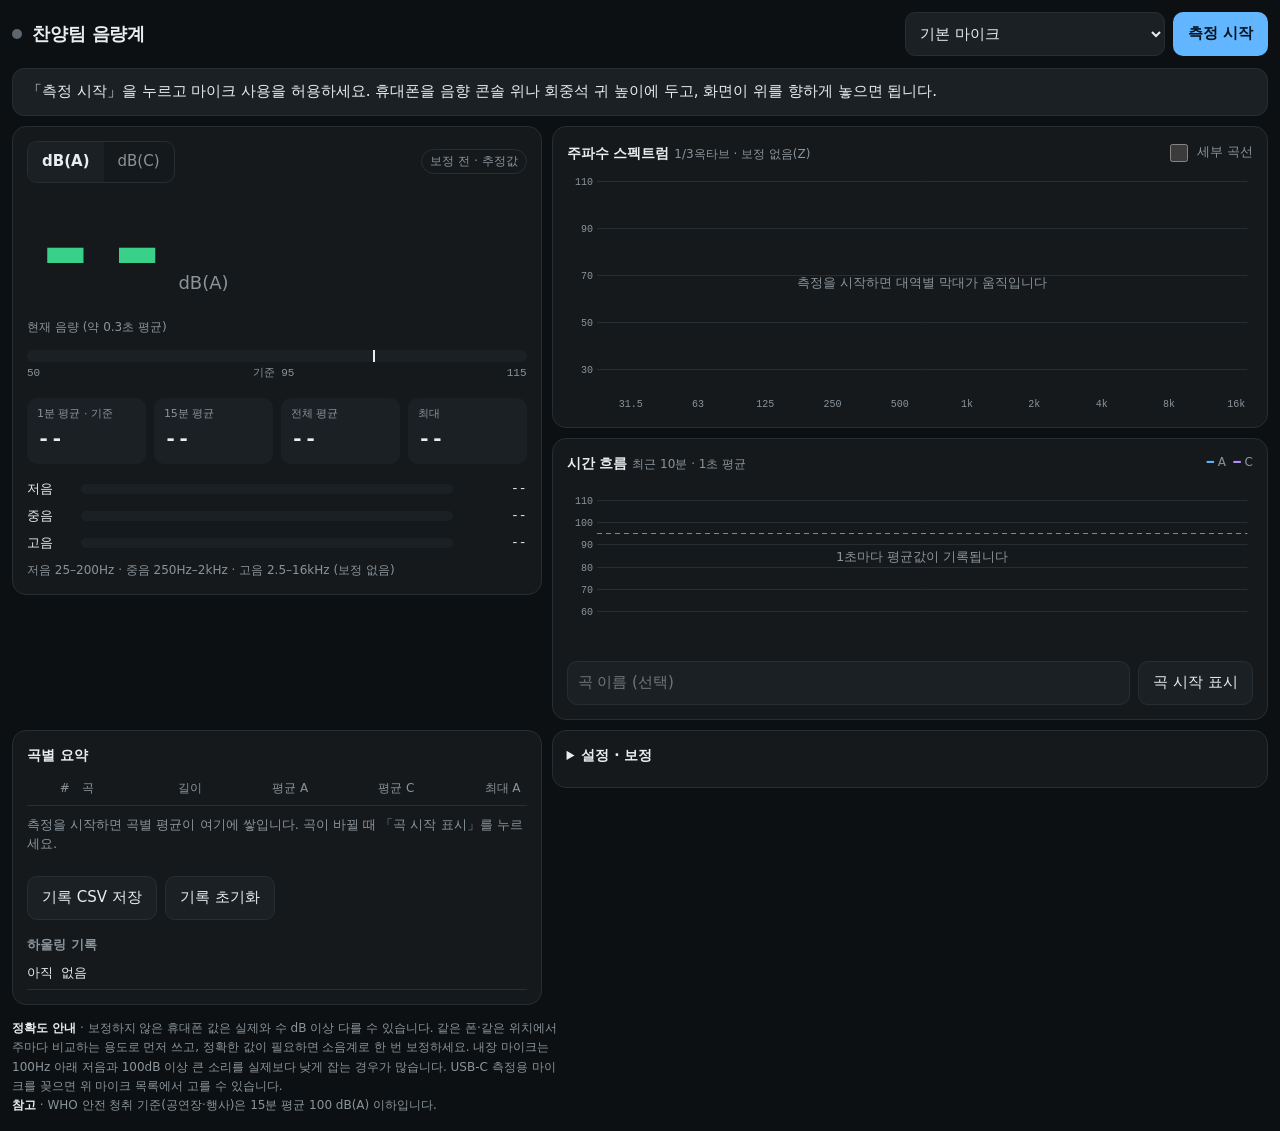
==== worship-meter/index.html @ fa8bfff3 "찬양팀 음량계 웹앱 추가 (worship-meter) 음량(dB A/C), 1분·15분 평균, 1/3옥타브 스펙트럼, 하울링 감지, 곡별 기록과 CSV 저장.  Co-Authore" ====
<!doctype html>
<html lang="ko">
<head>
<meta charset="utf-8">
<meta name="viewport" content="width=device-width,initial-scale=1,viewport-fit=cover">
<meta name="theme-color" content="#0e1113">
<title>찬양팀 음량계</title>
<style>
/* 무대 뒤 콘솔 옆에서 보는 화면: 어두운 단일 테마, 큰 숫자 우선, 세로는 1열 · 가로/태블릿은 2열 */
:root{
  --bg:#0d1012; --panel:#15191c; --panel2:#1b2024; --line:#272e33;
  --fg:#e9edf0; --muted:#8a949b; --dim:#5d666d;
  --ok:#39d08a; --warn:#ffb43d; --bad:#ff4f5f; --accent:#62b5ff; --c:#b991ff;
  --mono:ui-monospace,"SF Mono","Roboto Mono",Menlo,Consolas,monospace;
  --sans:system-ui,-apple-system,"Noto Sans KR","Apple SD Gothic Neo","Malgun Gothic",sans-serif;
  color-scheme:dark;
}
*{box-sizing:border-box}
html,body{margin:0;background:var(--bg);color:var(--fg);font-family:var(--sans);font-size:15px;line-height:1.45}
body{padding-top:env(safe-area-inset-top,0px);padding-bottom:max(16px,env(safe-area-inset-bottom,0px));
  padding-left:max(12px,env(safe-area-inset-left,0px));padding-right:max(12px,env(safe-area-inset-right,0px))}
[hidden]{display:none!important}
button,select,input{font:inherit;color:inherit}
button{background:var(--panel2);border:1px solid var(--line);border-radius:10px;padding:10px 14px;cursor:pointer;min-height:44px}
button:focus-visible,select:focus-visible,input:focus-visible{outline:2px solid var(--accent);outline-offset:2px}
button.primary{background:var(--accent);color:#06121e;border-color:transparent;font-weight:700}
button.primary.stop{background:var(--bad);color:#fff}
select,input[type=number],input[type=text]{background:var(--panel2);border:1px solid var(--line);border-radius:10px;padding:9px 10px;min-height:44px;min-width:0}
.top{display:flex;flex-wrap:wrap;gap:10px;align-items:center;justify-content:space-between;padding-block:12px}
.brand{display:flex;align-items:center;gap:10px}
.brand h1{font-size:18px;margin:0;letter-spacing:-.01em}
.dot{width:10px;height:10px;border-radius:50%;background:var(--dim)}
.dot.live{background:var(--bad);box-shadow:0 0 0 4px rgba(255,79,95,.2);animation:pulse 1.4s infinite}
@keyframes pulse{50%{box-shadow:0 0 0 7px rgba(255,79,95,0)}}
@media (prefers-reduced-motion:reduce){.dot.live{animation:none}}
.ctrl{display:flex;gap:8px;flex:1 1 280px;justify-content:flex-end}
.ctrl select{flex:1 1 auto;max-width:260px}
.notice{background:var(--panel2);border:1px solid var(--line);border-radius:12px;padding:12px 14px;margin-bottom:10px;color:var(--fg)}
.notice.err{border-color:var(--bad)}
.banner{border-radius:12px;padding:12px 14px;margin-bottom:10px;font-size:17px;font-weight:600;display:flex;flex-wrap:wrap;gap:6px 14px;align-items:baseline}
.banner.bad{background:rgba(255,79,95,.16);border:1px solid var(--bad);color:#ffd4d8}
.banner.warn{background:rgba(255,180,61,.14);border:1px solid var(--warn);color:#ffe6bf}
.banner b{font-family:var(--mono);font-size:20px}
.grid{display:grid;gap:10px;grid-template-columns:1fr;align-items:start}
@media (min-width:860px){.grid{grid-template-columns:minmax(320px,0.85fr) 1.15fr}.meter{grid-row:span 2}}
.card{background:var(--panel);border:1px solid var(--line);border-radius:14px;padding:14px;min-width:0}
.card h2{font-size:14px;margin:0;font-weight:700}
.card h2 small,.sub{color:var(--muted);font-weight:400;font-size:12px}
.card-head{display:flex;justify-content:space-between;align-items:center;gap:8px;margin-bottom:8px;flex-wrap:wrap}
.seg{display:inline-flex;border:1px solid var(--line);border-radius:10px;overflow:hidden}
.seg button{border:0;border-radius:0;background:transparent;padding:8px 14px;min-height:40px;color:var(--muted)}
.seg button[aria-pressed=true]{background:var(--panel2);color:var(--fg);font-weight:700}
.tag{font-size:12px;padding:3px 8px;border-radius:999px;border:1px solid var(--line);color:var(--muted)}
.tag.ok{color:var(--ok);border-color:rgba(57,208,138,.4)}
.big{display:flex;align-items:baseline;gap:8px;margin-top:6px}
#bigVal{font-family:var(--mono);font-size:clamp(72px,22vw,128px);font-weight:700;line-height:1;letter-spacing:-.04em;font-variant-numeric:tabular-nums;color:var(--ok);transition:color .3s}
.big .unit{font-size:18px;color:var(--muted)}
.lvl-warn{color:var(--warn)!important}.lvl-bad{color:var(--bad)!important}.lvl-ok{color:var(--ok)!important}
.tbar{position:relative;height:12px;background:var(--panel2);border-radius:6px;margin-top:14px;overflow:hidden}
#tfill{position:absolute;left:0;top:0;bottom:0;width:0;background:var(--ok);border-radius:6px;transition:width .12s linear,background .3s}
#tmark{position:absolute;top:-2px;bottom:-2px;width:2px;background:var(--fg)}
.tlabels{display:flex;justify-content:space-between;font-size:11px;color:var(--muted);font-family:var(--mono);margin-top:4px}
.stats{display:grid;grid-template-columns:repeat(4,1fr);gap:8px;margin:16px 0 0}
.stats div{background:var(--panel2);border-radius:10px;padding:8px 10px;min-width:0}
.stats dt{font-size:11px;color:var(--muted)}
.stats dd{margin:2px 0 0;font-family:var(--mono);font-size:22px;font-weight:700;font-variant-numeric:tabular-nums}
.stats dd.main{color:var(--fg)}
@media (max-width:420px){.stats{grid-template-columns:repeat(2,1fr)}}
.balance{margin-top:16px;display:grid;gap:8px}
.brow{display:grid;grid-template-columns:44px 1fr 64px;align-items:center;gap:10px;font-size:13px}
.brow .bt{height:10px;background:var(--panel2);border-radius:5px;overflow:hidden}
.brow .bf{height:100%;width:0;background:var(--accent);border-radius:5px;transition:width .15s linear}
.brow .bv{font-family:var(--mono);text-align:right;font-variant-numeric:tabular-nums}
.bal-note{font-size:12px;color:var(--muted);margin-top:2px}
canvas{display:block;width:100%}
#specCv{height:240px}
#histCv{height:170px}
.chk{display:flex;align-items:center;gap:6px;font-size:13px;color:var(--muted)}
.chk input{width:18px;height:18px}
.song{display:flex;gap:8px;margin-top:10px}
.song input{flex:1 1 auto}
.song button{white-space:nowrap}
.tbl{overflow-x:auto;margin-top:8px}
table{width:100%;border-collapse:collapse;font-size:13px;font-variant-numeric:tabular-nums}
th,td{padding:7px 6px;text-align:right;border-bottom:1px solid var(--line);white-space:nowrap}
th{color:var(--muted);font-weight:500;font-size:12px}
th:nth-child(2),td:nth-child(2){text-align:left;white-space:normal}
td.hi{color:var(--bad);font-weight:700}
.empty{color:var(--muted);font-size:13px;padding:10px 0}
.actions{display:flex;gap:8px;flex-wrap:wrap;margin-top:12px}
.howl-list{list-style:none;margin:6px 0 0;padding:0;font-size:13px;font-family:var(--mono)}
.howl-list li{padding:5px 0;border-bottom:1px solid var(--line);display:flex;justify-content:space-between;gap:8px}
h3{font-size:13px;margin:16px 0 0;color:var(--muted);font-weight:600}
details.settings summary{cursor:pointer;font-weight:700;font-size:14px;min-height:28px}
.form{display:grid;grid-template-columns:repeat(auto-fit,minmax(220px,1fr));gap:12px;margin-top:12px}
.field{display:grid;gap:4px;font-size:13px}
.field .help{font-size:12px;color:var(--muted)}
.inline{display:flex;gap:6px}
.inline input{flex:1 1 auto;width:100%}
footer{color:var(--muted);font-size:12px;margin-top:14px;line-height:1.6;max-width:72ch}
footer b{color:var(--fg);font-weight:600}
</style>
</head>
<body>
<header class="top">
  <div class="brand"><span class="dot" id="liveDot"></span><h1>찬양팀 음량계</h1></div>
  <div class="ctrl">
    <select id="device" aria-label="마이크 선택"><option value="">기본 마이크</option></select>
    <button id="startBtn" class="primary">측정 시작</button>
  </div>
</header>

<div id="notice" class="notice">「측정 시작」을 누르고 마이크 사용을 허용하세요. 휴대폰을 음향 콘솔 위나 회중석 귀 높이에 두고, 화면이 위를 향하게 놓으면 됩니다.</div>
<div id="howlBanner" class="banner bad" hidden>하울링 의심 <b id="howlHz">-</b> <span>EQ 대역 <b id="howlBand">-</b></span></div>
<div id="overBanner" class="banner warn" hidden>기준 초과 <b id="overSec">0</b>초 · 지금 <b id="overVal">-</b></div>

<main class="grid">
  <section class="card meter">
    <div class="card-head">
      <div class="seg" role="group" aria-label="가중치">
        <button data-w="A" aria-pressed="true">dB(A)</button>
        <button data-w="C" aria-pressed="false">dB(C)</button>
      </div>
      <span class="tag" id="calTag">보정 전 · 추정값</span>
    </div>
    <div class="big"><span id="bigVal">--</span><span class="unit" id="bigUnit">dB(A)</span></div>
    <div class="sub" id="bigSub">현재 음량 (약 0.3초 평균)</div>
    <div class="tbar"><div id="tfill"></div><div id="tmark"></div></div>
    <div class="tlabels"><span>50</span><span id="tUpperLabel">기준 95</span><span>115</span></div>
    <dl class="stats">
      <div><dt id="leq1Label">1분 평균</dt><dd id="leq1">--</dd></div>
      <div><dt>15분 평균</dt><dd id="leq15">--</dd></div>
      <div><dt>전체 평균</dt><dd id="leqAll">--</dd></div>
      <div><dt>최대</dt><dd id="lmax">--</dd></div>
    </dl>
    <div class="balance" aria-label="대역 균형">
      <div class="brow"><span>저음</span><div class="bt"><div class="bf" id="bLow"></div></div><span class="bv" id="vLow">--</span></div>
      <div class="brow"><span>중음</span><div class="bt"><div class="bf" id="bMid"></div></div><span class="bv" id="vMid">--</span></div>
      <div class="brow"><span>고음</span><div class="bt"><div class="bf" id="bHigh"></div></div><span class="bv" id="vHigh">--</span></div>
      <div class="bal-note" id="balNote">저음 25–200Hz · 중음 250Hz–2kHz · 고음 2.5–16kHz (보정 없음)</div>
    </div>
  </section>

  <section class="card">
    <div class="card-head">
      <h2>주파수 스펙트럼 <small>1/3옥타브 · 보정 없음(Z)</small></h2>
      <label class="chk"><input type="checkbox" id="curveChk"> 세부 곡선</label>
    </div>
    <canvas id="specCv" aria-label="1/3옥타브 스펙트럼"></canvas>
  </section>

  <section class="card">
    <div class="card-head"><h2>시간 흐름 <small>최근 10분 · 1초 평균</small></h2><span class="sub"><span style="color:var(--accent)">━</span> A &nbsp;<span style="color:var(--c)">━</span> C</span></div>
    <canvas id="histCv" aria-label="음량 기록 그래프"></canvas>
    <div class="song">
      <input type="text" id="songName" placeholder="곡 이름 (선택)" aria-label="곡 이름">
      <button id="songBtn">곡 시작 표시</button>
    </div>
  </section>

  <section class="card">
    <h2>곡별 요약</h2>
    <div class="tbl"><table>
      <thead><tr><th>#</th><th>곡</th><th>길이</th><th>평균 A</th><th>평균 C</th><th>최대 A</th></tr></thead>
      <tbody id="songBody"></tbody>
    </table></div>
    <div class="empty" id="songEmpty">측정을 시작하면 곡별 평균이 여기에 쌓입니다. 곡이 바뀔 때 「곡 시작 표시」를 누르세요.</div>
    <div class="actions">
      <button id="csvBtn">기록 CSV 저장</button>
      <button id="resetBtn">기록 초기화</button>
    </div>
    <h3>하울링 기록</h3>
    <ul class="howl-list" id="howlLog"><li><span>아직 없음</span></li></ul>
  </section>

  <details class="card settings" id="settingsBox">
    <summary>설정 · 보정</summary>
    <div class="form">
      <label class="field">기준 상한 (dB)
        <input type="number" id="setUpper" step="1" min="60" max="120">
        <span class="help">이 값을 넘으면 빨간색, 3dB 아래부터 노란색</span>
      </label>
      <label class="field">기준 판단 값
        <select id="setMetric"><option value="1m">1분 평균 (권장)</option><option value="now">현재 음량</option></select>
      </label>
      <label class="field">경고까지 지속 시간 (초)
        <input type="number" id="setAlertSec" step="1" min="1" max="120">
      </label>
      <label class="field">하울링 감도
        <select id="setHowl"><option value="low">낮음 (오탐 적음)</option><option value="mid">보통</option><option value="high">높음 (빨리 잡음)</option></select>
      </label>
      <label class="chk"><input type="checkbox" id="setVibrate"> 기준 초과·하울링 때 진동</label>
      <label class="field">보정값 (dB)
        <input type="number" id="setOffset" step="0.5">
        <span class="help">마이크 입력(dBFS)에 더하는 값. 기종마다 다릅니다.</span>
      </label>
      <div class="field">기준 소음계로 맞추기
        <div class="inline"><input type="number" id="refVal" step="0.1" placeholder="소음계 값 예: 85.0"><button id="calBtn">맞추기</button></div>
        <span class="help">소음계와 나란히 두고 일정한 소리(핑크노이즈 등)를 낸 상태에서, 같은 가중치(A/C) 값을 입력하세요.</span>
      </div>
      <div class="field">보정 초기화
        <button id="calReset">기본값(110)으로</button>
      </div>
    </div>
    <p class="sub" id="trackInfo" style="margin-top:12px"></p>
  </details>
</main>

<footer>
  <b>정확도 안내</b> · 보정하지 않은 휴대폰 값은 실제와 수 dB 이상 다를 수 있습니다. 같은 폰·같은 위치에서 주마다 비교하는 용도로 먼저 쓰고, 정확한 값이 필요하면 소음계로 한 번 보정하세요. 내장 마이크는 100Hz 아래 저음과 100dB 이상 큰 소리를 실제보다 낮게 잡는 경우가 많습니다. USB-C 측정용 마이크를 꽂으면 위 마이크 목록에서 고를 수 있습니다.<br>
  <b>참고</b> · WHO 안전 청취 기준(공연장·행사)은 15분 평균 100 dB(A) 이하입니다.
</footer>

<script>
(() => {
'use strict';
const $ = s => document.querySelector(s);
const N = 16384;               // FFT 크기 (48kHz에서 약 0.34초, 2.9Hz 간격)
const TICK_MS = 80;
const HIST_VIEW = 600;         // 그래프에 보이는 초
const NOMINAL = ['25','31.5','40','50','63','80','100','125','160','200','250','315','400','500','630','800','1k','1.25k','1.6k','2k','2.5k','3.15k','4k','5k','6.3k','8k','10k','12.5k','16k'];

// ---------- 설정 ----------
const DEF = {offset:110, calibrated:false, upper:95, metric:'1m', alertSec:10, vibrate:true, weight:'A', howlSens:'mid', curve:false, deviceId:''};
let S = {...DEF};
try { Object.assign(S, JSON.parse(localStorage.getItem('wvm.settings') || '{}')); } catch(e) {}
const save = () => { try { localStorage.setItem('wvm.settings', JSON.stringify(S)); } catch(e) {} };

// ---------- FFT ----------
let re, im, win, winS = 0, rev, cosT, sinT;
function initFFT(n){
  re = new Float64Array(n); im = new Float64Array(n); win = new Float64Array(n); winS = 0;
  for (let i=0;i<n;i++){ win[i] = 0.5 - 0.5*Math.cos(2*Math.PI*i/(n-1)); winS += win[i]*win[i]; }
  rev = new Uint32Array(n); const bits = Math.log2(n);
  for (let i=0;i<n;i++){ let r=0,x=i; for(let b=0;b<bits;b++){ r=(r<<1)|(x&1); x>>=1; } rev[i]=r; }
  cosT = new Float64Array(n/2); sinT = new Float64Array(n/2);
  for (let i=0;i<n/2;i++){ cosT[i]=Math.cos(2*Math.PI*i/n); sinT[i]=-Math.sin(2*Math.PI*i/n); }
}
function fft(n){
  for (let i=0;i<n;i++){ const j=rev[i]; if (j>i){ let t=re[i]; re[i]=re[j]; re[j]=t; t=im[i]; im[i]=im[j]; im[j]=t; } }
  for (let size=2; size<=n; size<<=1){
    const half=size>>1, step=n/size;
    for (let i=0;i<n;i+=size){
      for (let j=0,k=0;j<half;j++,k+=step){
        const a=i+j, b=a+half;
        const tr=re[b]*cosT[k]-im[b]*sinT[k], ti=re[b]*sinT[k]+im[b]*cosT[k];
        re[b]=re[a]-tr; im[b]=im[a]-ti; re[a]+=tr; im[a]+=ti;
      }
    }
  }
}
initFFT(N);

// ---------- 가중치 (IEC 61672) ----------
function aW(f){ const f2=f*f; const r=(12194**2*f2*f2)/((f2+20.6**2)*Math.sqrt((f2+107.7**2)*(f2+737.9**2))*(f2+12194**2)); return 20*Math.log10(r)+2.0; }
function cW(f){ const f2=f*f; const r=(12194**2*f2)/((f2+20.6**2)*(f2+12194**2)); return 20*Math.log10(r)+0.06; }

let fs=48000, binHz, P, gA, gC, bands=[];
function setupAnalysis(sr){
  fs = sr; binHz = fs/N;
  P = new Float64Array(N/2); gA = new Float64Array(N/2); gC = new Float64Array(N/2);
  for (let k=1;k<N/2;k++){ const f=k*binHz; gA[k]=10**(aW(f)/10); gC[k]=10**(cW(f)/10); }
  bands = [];
  for (let n=-16;n<=12;n++){
    const fc=1000*10**(n/10), lo=fc*10**(-1/20), hi=fc*10**(1/20);
    if (hi > fs/2) break;
    let k0=Math.max(1,Math.ceil(lo/binHz)), k1=Math.min(N/2-1,Math.floor(hi/binHz));
    if (k1<k0){ k0=k1=Math.round(fc/binHz); }
    bands.push({fc, label:NOMINAL[n+16], k0, k1, ms:0, peak:-Infinity, peakT:0});
  }
}
setupAnalysis(fs);
const toDb = ms => 10*Math.log10(ms + 1e-20) + S.offset;
const fmt = v => (isFinite(v) && v > -50) ? v.toFixed(1) : '--';

// ---------- 상태 ----------
let ctx=null, stream=null, analyser=null, timeBuf=null, running=false, raf=0, wakeLock=null;
let lastT=0, cur={A:-Infinity,C:-Infinity,Z:-Infinity};
let sec={a:0,c:0,t:0,max:-Infinity}, secStart=0, t0=0;
let hist=[];            // {t: epoch ms, el: 경과초, msA, msC, la, lc, maxA, song, howl}
let songs=[];           // {no, name, startEl}
let tot={a:0,c:0,t:0}, maxA=-Infinity, maxC=-Infinity;
let howl={cand:0,dur:0,lastSeen:0,active:false,freq:0}, howlLog=[];
let overT=0, lastVib=0;

// ---------- 오디오 ----------
async function start(){
  if (!window.isSecureContext || !navigator.mediaDevices?.getUserMedia){
    showNotice('이 주소에서는 브라우저가 마이크를 막습니다. https:// 주소로 올린 페이지에서 열어 주세요. (안내문의 「설치 방법」 참고)', true);
    return;
  }
  try {
    const audio = {echoCancellation:false, noiseSuppression:false, autoGainControl:false, channelCount:1};
    if (S.deviceId) audio.deviceId = {exact:S.deviceId};
    try { stream = await navigator.mediaDevices.getUserMedia({audio}); }
    catch(e){ if (S.deviceId && (e.name==='OverconstrainedError'||e.name==='NotFoundError')){ S.deviceId=''; save(); delete audio.deviceId; stream = await navigator.mediaDevices.getUserMedia({audio}); } else throw e; }
    ctx = new (window.AudioContext||window.webkitAudioContext)();
    if (ctx.state==='suspended') await ctx.resume();
    setupAnalysis(ctx.sampleRate);
    const src = ctx.createMediaStreamSource(stream);
    analyser = ctx.createAnalyser(); analyser.fftSize = N; analyser.smoothingTimeConstant = 0;
    src.connect(analyser);
    timeBuf = new Float32Array(N);
    running = true; lastT = 0;
    const now = Date.now();
    if (!t0){ t0 = now; songs.push({no:1, name:$('#songName').value.trim(), startEl:0}); $('#songName').value=''; }
    secStart = performance.now(); sec={a:0,c:0,t:0,max:-Infinity};
    $('#startBtn').textContent='측정 정지'; $('#startBtn').classList.add('stop');
    $('#liveDot').classList.add('live');
    hideNotice();
    reqWake();
    await listDevices();
    showTrackInfo();
    raf = requestAnimationFrame(loop);
  } catch(e){
    console.error(e);
    const msg = e.name==='NotAllowedError' ? '마이크 권한이 거부되었습니다. 주소창 왼쪽 자물쇠 → 권한에서 마이크를 허용한 뒤 다시 시도하세요.'
      : e.name==='NotFoundError' ? '사용할 수 있는 마이크를 찾지 못했습니다.' : '마이크를 열지 못했습니다: '+e.message;
    showNotice(msg, true); stop();
  }
}
function stop(){
  running=false; cancelAnimationFrame(raf);
  if (stream) stream.getTracks().forEach(t=>t.stop()); stream=null;
  if (ctx) ctx.close().catch(()=>{}); ctx=null;
  if (wakeLock){ wakeLock.release().catch(()=>{}); wakeLock=null; }
  $('#startBtn').textContent= t0 ? '측정 계속' : '측정 시작'; $('#startBtn').classList.remove('stop');
  $('#liveDot').classList.remove('live');
  $('#howlBanner').hidden = true; $('#overBanner').hidden = true;
}
async function reqWake(){ try { if ('wakeLock' in navigator) wakeLock = await navigator.wakeLock.request('screen'); } catch(e){} }
document.addEventListener('visibilitychange', ()=>{ if (document.visibilityState==='visible' && running) reqWake(); });

async function listDevices(){
  try {
    const devs = (await navigator.mediaDevices.enumerateDevices()).filter(d=>d.kind==='audioinput');
    const sel = $('#device'); const curId = stream?.getAudioTracks()[0]?.getSettings().deviceId || S.deviceId;
    sel.innerHTML = '';
    const o0 = document.createElement('option'); o0.value=''; o0.textContent='기본 마이크'; sel.appendChild(o0);
    devs.forEach((d,i)=>{ if (d.deviceId==='default'||d.deviceId==='') return; const o=document.createElement('option'); o.value=d.deviceId; o.textContent=d.label||('마이크 '+(i+1)); sel.appendChild(o); });
    sel.value = S.deviceId && [...sel.options].some(o=>o.value===S.deviceId) ? S.deviceId : '';
  } catch(e){}
}
navigator.mediaDevices?.addEventListener?.('devicechange', listDevices);

function showTrackInfo(){
  const tr = stream?.getAudioTracks()[0]; if (!tr) return;
  const s = tr.getSettings ? tr.getSettings() : {};
  const onoff = v => v===undefined ? '알 수 없음' : (v ? '켜짐 ⚠' : '꺼짐');
  $('#trackInfo').textContent = `입력: ${tr.label||'마이크'} · ${Math.round(fs)}Hz · 자동 음량 조절 ${onoff(s.autoGainControl)} · 잡음 제거 ${onoff(s.noiseSuppression)} · 에코 제거 ${onoff(s.echoCancellation)}`;
}

// ---------- 분석 루프 ----------
function loop(now){
  if (!running) return;
  raf = requestAnimationFrame(loop);
  if (lastT && now-lastT < TICK_MS) return;
  const dt = lastT ? Math.min((now-lastT)/1000, 0.5) : TICK_MS/1000;
  lastT = now;
  analyser.getFloatTimeDomainData(timeBuf);
  for (let i=0;i<N;i++){ re[i]=timeBuf[i]*win[i]; im[i]=0; }
  fft(N);
  const norm = 2/(N*winS);
  let z=0,a=0,c=0;
  for (let k=1;k<N/2;k++){ const p=(re[k]*re[k]+im[k]*im[k])*norm; P[k]=p; z+=p; a+=p*gA[k]; c+=p*gC[k]; }
  for (const b of bands){ let s=0; for (let k=b.k0;k<=b.k1;k++) s+=P[k]; b.ms=s; }
  cur = {A:toDb(a), C:toDb(c), Z:toDb(z)};
  if (cur.A>maxA) maxA=cur.A; if (cur.C>maxC) maxC=cur.C;
  sec.a += a*dt; sec.c += c*dt; sec.t += dt; if (cur.A>sec.max) sec.max=cur.A;
  tot.a += a*dt; tot.c += c*dt; tot.t += dt;
  detectHowl(dt, now);
  if (now - secStart >= 1000){ pushSecond(); secStart = now; }
  checkOver(dt, now);
  render(now, dt);
}

function pushSecond(){
  if (sec.t<=0) return;
  const msA=sec.a/sec.t, msC=sec.c/sec.t;
  const t=Date.now();
  hist.push({t, el:Math.round((t-t0)/1000), msA, msC, la:toDb(msA), lc:toDb(msC), maxA:sec.max, song:songs.length, howl: howl.active ? Math.round(howl.freq) : ''});
  sec={a:0,c:0,t:0,max:-Infinity};
  updateRolling(); renderSongs(); drawHist();
}
let roll={A1:NaN,C1:NaN,A15:NaN,C15:NaN};
function leqOf(arr,key){ if(!arr.length) return NaN; let s=0; for(const h of arr) s+=h[key]; return toDb(s/arr.length); }
function updateRolling(){
  const a1=hist.slice(-60), a15=hist.slice(-900);
  roll = {A1:leqOf(a1,'msA'), C1:leqOf(a1,'msC'), A15:leqOf(a15,'msA'), C15:leqOf(a15,'msC')};
}

// ---------- 하울링 감지 ----------
function detectHowl(dt, now){
  const kMin=Math.ceil(80/binHz), kMax=Math.min(N/2-2, Math.floor(12000/binHz));
  let pk=kMin, pv=0;
  for (let k=kMin;k<=kMax;k++) if (P[k]>pv){ pv=P[k]; pk=k; }
  const f=pk*binHz;
  const lo=Math.max(1, Math.min(Math.floor(f/2**(1/6)/binHz), pk-40)), hi=Math.min(N/2-1, Math.max(Math.ceil(f*2**(1/6)/binHz), pk+40));
  const arr=[]; for (let k=lo;k<=hi;k++) if (Math.abs(k-pk)>4) arr.push(P[k]);
  arr.sort((x,y)=>x-y);
  const med = arr[arr.length>>1] || 1e-20;
  const prom = 10*Math.log10(pv/med);
  const lvl = toDb(pv);
  // 포물선 보간으로 정확한 주파수
  const y0=10*Math.log10(P[pk-1]+1e-20), y1=10*Math.log10(pv+1e-20), y2=10*Math.log10(P[pk+1]+1e-20);
  const d = (y0-2*y1+y2)!==0 ? 0.5*(y0-y2)/(y0-2*y1+y2) : 0;
  const fi = (pk+Math.max(-0.5,Math.min(0.5,d)))*binHz;
  const thr = {low:30, mid:24, high:18}[S.howlSens] || 24;
  if (prom>=thr && lvl>50){
    if (howl.cand && Math.abs(fi-howl.cand)/howl.cand < 0.03) howl.dur += dt; else { howl.cand=fi; howl.dur=dt; }
    howl.lastSeen = now;
    if (howl.dur>=0.6){
      if (!howl.active){
        howl.active=true; howl.freq=fi;
        howlLog.unshift({t:new Date(), f:fi, band:nearestBand(fi)}); howlLog=howlLog.slice(0,20); renderHowlLog();
        vib([120,60,120,60,120]);
      }
      howl.freq = fi;
    }
  } else if (now-howl.lastSeen > 300){ howl.cand=0; howl.dur=0; }
  if (howl.active && now-howl.lastSeen > 2000) howl.active=false;
}
function nearestBand(f){ let best=bands[0], bd=Infinity; for (const b of bands){ const d=Math.abs(Math.log(f/b.fc)); if (d<bd){bd=d;best=b;} } return best?.label||'-'; }
const fmtHz = f => f>=1000 ? (f/1000).toFixed(f>=10000?1:2)+'kHz' : Math.round(f)+'Hz';

// ---------- 기준 초과 ----------
function metricVal(){ const w=S.weight; return S.metric==='now' ? cur[w] : (w==='A'?roll.A1:roll.C1); }
function checkOver(dt, now){
  const v=metricVal();
  if (isFinite(v) && v > S.upper){ overT += dt; } else overT = 0;
  const show = overT >= S.alertSec;
  $('#overBanner').hidden = !show;
  if (show){
    $('#overSec').textContent = Math.floor(overT);
    $('#overVal').textContent = fmt(v)+' dB('+S.weight+')';
    if (now-lastVib > 15000){ vib([300,150,300]); lastVib = now; }
  }
}
function vib(p){ if (S.vibrate && navigator.vibrate) try{ navigator.vibrate(p); }catch(e){} }

// ---------- 그리기 ----------
const lvClass = v => !isFinite(v) ? 'lvl-ok' : v > S.upper ? 'lvl-bad' : v > S.upper-3 ? 'lvl-warn' : 'lvl-ok';
const colorOf = v => getComputedStyle(document.documentElement).getPropertyValue(v > S.upper ? '--bad' : v > S.upper-3 ? '--warn' : '--ok');
let lastText=0;
function render(now, dt){
  const w=S.weight, v=cur[w];
  if (now-lastText > 150){
    lastText=now;
    const big=$('#bigVal'); big.textContent=fmt(v);
    const mv = metricVal();
    big.className = lvClass(v);
    $('#leq1').textContent = fmt(w==='A'?roll.A1:roll.C1);
    $('#leq1').className = 'main '+lvClass(w==='A'?roll.A1:roll.C1);
    $('#leq15').textContent = fmt(w==='A'?roll.A15:roll.C15);
    $('#leqAll').textContent = fmt(tot.t? toDb((w==='A'?tot.a:tot.c)/tot.t) : NaN);
    $('#lmax').textContent = fmt(w==='A'?maxA:maxC);
    const pct = x => Math.max(0,Math.min(100,(x-50)/65*100));
    $('#tfill').style.width = pct(v)+'%';
    $('#tfill').style.background = colorOf(S.metric==='now'?v:mv);
    // 대역 균형
    const sumB = (lo,hi) => { let s=0; for (const b of bands) if (b.fc>=lo*0.95 && b.fc<=hi*1.05) s+=b.ms; return toDb(s); };
    const L=sumB(25,200), M=sumB(250,2000), H=sumB(2500,16000);
    [['Low',L],['Mid',M],['High',H]].forEach(([k,x])=>{ $('#b'+k).style.width=Math.max(0,Math.min(100,(x-40)/75*100))+'%'; $('#v'+k).textContent=fmt(x); });
    if (isFinite(L)&&isFinite(M)&&L>0) $('#balNote').textContent = `저음−중음 ${(L-M>=0?'+':'')+(L-M).toFixed(1)} dB · 고음−중음 ${(H-M>=0?'+':'')+(H-M).toFixed(1)} dB`;
    // 하울링 배너
    $('#howlBanner').hidden = !howl.active;
    if (howl.active){ $('#howlHz').textContent = fmtHz(howl.freq); $('#howlBand').textContent = nearestBand(howl.freq)+'Hz'; }
  }
  drawSpec(now, dt);
}

function fitCanvas(cv){
  const r=cv.getBoundingClientRect(), d=window.devicePixelRatio||1;
  const W=Math.round(r.width*d), H=Math.round(r.height*d);
  if (cv.width!==W||cv.height!==H){ cv.width=W; cv.height=H; }
  const g=cv.getContext('2d'); g.setTransform(d,0,0,d,0,0); return {g, w:r.width, h:r.height};
}
const css = n => getComputedStyle(document.documentElement).getPropertyValue(n).trim();

function drawSpec(now, dt){
  const cv=$('#specCv'); const {g,w,h}=fitCanvas(cv);
  const padL=30, padB=20, padT=8, padR=6, W=w-padL-padR, H=h-padB-padT;
  const yMin=20, yMax=110, Y=v=>padT+H-(Math.max(yMin,Math.min(yMax,v))-yMin)/(yMax-yMin)*H;
  g.clearRect(0,0,w,h);
  g.font='10px '+css('--mono'); g.fillStyle=css('--muted'); g.strokeStyle=css('--line'); g.lineWidth=1;
  for (let v=30; v<=110; v+=20){ const y=Math.round(Y(v))+.5; g.beginPath(); g.moveTo(padL,y); g.lineTo(w-padR,y); g.stroke(); g.textAlign='right'; g.fillText(v,padL-4,y+3); }
  const n=bands.length; if (!n) return;
  const bw=W/n, gap=Math.max(1,bw*0.18);
  const hb = howl.active ? nearestBand(howl.freq) : null;
  for (let i=0;i<n;i++){
    const b=bands[i]; const v=running? toDb(b.ms) : -Infinity;
    if (v>b.peak){ b.peak=v; b.peakT=now; } else if (now-b.peakT>1500) b.peak -= 20*(dt||0.08);
    const x=padL+i*bw+gap/2, bwi=bw-gap;
    if (isFinite(v)){ g.fillStyle = b.label===hb ? css('--bad') : css('--accent'); const y=Y(v); g.fillRect(x,y,bwi,padT+H-y); }
    if (isFinite(b.peak) && b.peak>yMin){ g.fillStyle=css('--fg'); g.fillRect(x,Y(b.peak)-1,bwi,2); }
    if (['31.5','63','125','250','500','1k','2k','4k','8k','16k'].includes(b.label)){ g.fillStyle=css('--muted'); g.textAlign='center'; g.fillText(b.label,x+bwi/2,h-6); }
  }
  // 세부 곡선 (로그 주파수 축, 1/3옥타브 폭으로 환산한 모양 비교용)
  if (S.curve && running){
    const fLo=bands[0].fc*10**(-1/20), fHi=bands[n-1].fc*10**(1/20), lr=Math.log(fHi/fLo);
    g.strokeStyle=css('--warn'); g.globalAlpha=.85; g.lineWidth=1.2; g.beginPath();
    let started=false;
    for (let px=0; px<W; px+=2){
      const f1=fLo*Math.exp(lr*px/W), f2=fLo*Math.exp(lr*(px+2)/W);
      let k1=Math.max(1,Math.floor(f1/binHz)), k2=Math.max(k1,Math.min(N/2-1,Math.floor(f2/binHz)));
      let m=0; for (let k=k1;k<=k2;k++) if (P[k]>m) m=P[k];
      const fc=(f1+f2)/2, v=toDb(m*(fc*0.2316)/binHz);
      const x=padL+px, y=Y(v);
      if (!started){ g.moveTo(x,y); started=true; } else g.lineTo(x,y);
    }
    g.stroke(); g.globalAlpha=1;
  }
  if (!running){ g.fillStyle=css('--muted'); g.textAlign='center'; g.font='13px '+css('--sans'); g.fillText('측정을 시작하면 대역별 막대가 움직입니다', padL+W/2, padT+H/2); }
}

function drawHist(){
  const cv=$('#histCv'); const {g,w,h}=fitCanvas(cv);
  const padL=30, padB=18, padT=8, padR=6, W=w-padL-padR, H=h-padB-padT;
  const yMin=50, yMax=115, Y=v=>padT+H-(Math.max(yMin,Math.min(yMax,v))-yMin)/(yMax-yMin)*H;
  g.clearRect(0,0,w,h);
  g.font='10px '+css('--mono'); g.strokeStyle=css('--line'); g.fillStyle=css('--muted'); g.lineWidth=1;
  for (let v=60; v<=110; v+=10){ const y=Math.round(Y(v))+.5; g.beginPath(); g.moveTo(padL,y); g.lineTo(w-padR,y); g.stroke(); g.textAlign='right'; g.fillText(v,padL-4,y+3); }
  // 기준선
  g.strokeStyle=css('--bad'); g.setLineDash([5,4]); const yu=Math.round(Y(S.upper))+.5; g.beginPath(); g.moveTo(padL,yu); g.lineTo(w-padR,yu); g.stroke(); g.setLineDash([]);
  if (!hist.length){ g.fillStyle=css('--muted'); g.textAlign='center'; g.font='13px '+css('--sans'); g.fillText('1초마다 평균값이 기록됩니다', padL+W/2, padT+H/2); return; }
  const endEl = hist[hist.length-1].el, startEl = endEl-HIST_VIEW;
  const X = el => padL + (el-startEl)/HIST_VIEW*W;
  // 곡 표시
  g.textAlign='left';
  for (const s of songs){ if (s.startEl<startEl) continue; const x=Math.round(X(s.startEl))+.5; g.strokeStyle=css('--dim'); g.beginPath(); g.moveTo(x,padT); g.lineTo(x,padT+H); g.stroke(); g.fillStyle=css('--muted'); g.fillText(String(s.no), x+3, padT+10); }
  const line=(key,color,alpha)=>{ g.strokeStyle=color; g.globalAlpha=alpha; g.lineWidth=1.6; g.beginPath(); let st=false;
    for (const p of hist){ if (p.el<startEl) continue; const x=X(p.el), y=Y(p[key]); if(!st){g.moveTo(x,y);st=true;} else g.lineTo(x,y); } g.stroke(); g.globalAlpha=1; };
  line('lc', css('--c'), .7); line('la', css('--accent'), 1);
  // 시간축
  g.fillStyle=css('--muted'); g.textAlign='center';
  for (let m=0;m<=10;m+=2){ const el=startEl+m*60; if (el<0) continue; g.textAlign = m===10 ? 'right' : 'center'; g.fillText((m===10?'지금':'-'+(10-m)+'분'), m===10 ? w-padR : X(el), h-4); }
}

// ---------- 곡 / 기록 ----------
function markSong(){
  if (!t0){ showNotice('측정을 먼저 시작하세요.'); return; }
  const el = Math.round((Date.now()-t0)/1000);
  songs.push({no:songs.length+1, name:$('#songName').value.trim(), startEl:el});
  $('#songName').value=''; renderSongs(); drawHist();
}
function renderSongs(){
  const body=$('#songBody'); body.innerHTML='';
  $('#songEmpty').hidden = hist.length>0;
  const rows = songs.map(s=>{ const hs=hist.filter(h=>h.song===s.no); return {s, hs}; }).filter(r=>r.hs.length);
  const maxLeq = Math.max(...rows.map(r=>leqOf(r.hs,'msA')));
  for (const {s,hs} of rows){
    const la=leqOf(hs,'msA'), lc=leqOf(hs,'msC'), mx=Math.max(...hs.map(h=>h.maxA)), d=hs.length;
    const tr=document.createElement('tr');
    const cells=[s.no, s.name||'—', Math.floor(d/60)+':'+String(d%60).padStart(2,'0'), fmt(la), fmt(lc), fmt(mx)];
    cells.forEach((c,i)=>{ const td=document.createElement('td'); td.textContent=c; if (i===3 && rows.length>1 && la===maxLeq) td.className='hi'; if (i===3 && la>S.upper) td.className='hi'; tr.appendChild(td); });
    body.appendChild(tr);
  }
}
function renderHowlLog(){
  const ul=$('#howlLog'); ul.innerHTML='';
  if (!howlLog.length){ ul.innerHTML='<li><span>아직 없음</span></li>'; return; }
  for (const e of howlLog){ const li=document.createElement('li'); const a=document.createElement('span'); a.textContent=[e.t.getHours(),e.t.getMinutes(),e.t.getSeconds()].map(x=>String(x).padStart(2,'0')).join(':'); const b=document.createElement('span'); b.textContent=fmtHz(e.f)+' → EQ '+e.band+'Hz'; li.append(a,b); ul.appendChild(li); }
}
function exportCSV(){
  if (!hist.length){ showNotice('저장할 기록이 아직 없습니다.'); return; }
  const esc = v => { const s=String(v??''); return /[",\n]/.test(s) ? '"'+s.replace(/"/g,'""')+'"' : s; };
  const lines=['시각,경과(초),곡번호,곡이름,LAeq_1s,LCeq_1s,LA_최대,하울링(Hz),보정값'];
  for (const h of hist){ const s=songs[h.song-1]||{}; const d=new Date(h.t);
    lines.push([d.toLocaleString('sv-SE').replace(' ','T'), h.el, h.song, s.name||'', h.la.toFixed(1), h.lc.toFixed(1), h.maxA.toFixed(1), h.howl, S.offset].map(esc).join(',')); }
  const blob=new Blob(['﻿'+lines.join('\r\n')],{type:'text/csv;charset=utf-8'});
  const d=new Date(hist[0].t); const name=`worship-level_${d.getFullYear()}${String(d.getMonth()+1).padStart(2,'0')}${String(d.getDate()).padStart(2,'0')}_${String(d.getHours()).padStart(2,'0')}${String(d.getMinutes()).padStart(2,'0')}.csv`;
  const a=document.createElement('a'); a.href=URL.createObjectURL(blob); a.download=name; document.body.appendChild(a); a.click(); setTimeout(()=>{URL.revokeObjectURL(a.href); a.remove();},1000);
}
let resetArm=0;
function resetAll(){
  const btn=$('#resetBtn');
  if (Date.now()-resetArm > 4000){ resetArm=Date.now(); btn.textContent='한 번 더 누르면 삭제'; setTimeout(()=>{ btn.textContent='기록 초기화'; }, 4000); return; }
  resetArm=0; btn.textContent='기록 초기화';
  hist=[]; songs=[]; tot={a:0,c:0,t:0}; maxA=maxC=-Infinity; howlLog=[]; roll={A1:NaN,C1:NaN,A15:NaN,C15:NaN}; overT=0;
  t0 = running ? Date.now() : 0; if (running) songs.push({no:1,name:'',startEl:0});
  renderSongs(); renderHowlLog(); drawHist();
  if (!running){ ['#leq1','#leq15','#leqAll','#lmax','#bigVal'].forEach(s=>$(s).textContent='--'); $('#startBtn').textContent='측정 시작'; }
}

// ---------- UI 연결 ----------
function showNotice(t, err){ const n=$('#notice'); n.textContent=t; n.hidden=false; n.classList.toggle('err', !!err); }
function hideNotice(){ $('#notice').hidden=true; }
function syncUI(){
  document.querySelectorAll('.seg button').forEach(b=>b.setAttribute('aria-pressed', String(b.dataset.w===S.weight)));
  $('#bigUnit').textContent='dB('+S.weight+')';
  $('#tUpperLabel').textContent='기준 '+S.upper;
  $('#tmark').style.left=Math.max(0,Math.min(100,(S.upper-50)/65*100))+'%';
  $('#leq1Label').textContent = '1분 평균' + (S.metric==='1m' ? ' · 기준' : '');
  $('#calTag').textContent = S.calibrated ? '보정됨 ('+(+S.offset).toFixed(1)+')' : '보정 전 · 추정값';
  $('#calTag').classList.toggle('ok', !!S.calibrated);
  $('#setUpper').value=S.upper; $('#setMetric').value=S.metric; $('#setAlertSec').value=S.alertSec;
  $('#setHowl').value=S.howlSens; $('#setVibrate').checked=S.vibrate; $('#setOffset').value=S.offset; $('#curveChk').checked=S.curve;
}
$('#startBtn').addEventListener('click', ()=> running ? stop() : start());
$('#device').addEventListener('change', async e=>{ S.deviceId=e.target.value; save(); if (running){ stop(); await start(); } });
document.querySelectorAll('.seg button').forEach(b=>b.addEventListener('click', ()=>{ S.weight=b.dataset.w; save(); syncUI(); }));
$('#curveChk').addEventListener('change', e=>{ S.curve=e.target.checked; save(); });
$('#songBtn').addEventListener('click', markSong);
$('#songName').addEventListener('keydown', e=>{ if (e.key==='Enter') markSong(); });
$('#csvBtn').addEventListener('click', exportCSV);
$('#resetBtn').addEventListener('click', resetAll);
$('#setUpper').addEventListener('change', e=>{ const v=+e.target.value; if (v>=40&&v<=130){ S.upper=v; save(); syncUI(); drawHist(); } });
$('#setMetric').addEventListener('change', e=>{ S.metric=e.target.value; save(); syncUI(); });
$('#setAlertSec').addEventListener('change', e=>{ const v=+e.target.value; if (v>=1) { S.alertSec=v; save(); } });
$('#setHowl').addEventListener('change', e=>{ S.howlSens=e.target.value; save(); });
$('#setVibrate').addEventListener('change', e=>{ S.vibrate=e.target.checked; save(); });
$('#setOffset').addEventListener('change', e=>{ const v=+e.target.value; if (isFinite(v)){ S.offset=v; save(); syncUI(); } });
$('#calBtn').addEventListener('click', ()=>{
  const ref=+$('#refVal').value, now=cur[S.weight];
  if (!running || !isFinite(now)){ showNotice('측정 중일 때 맞출 수 있습니다.'); return; }
  if (!isFinite(ref) || ref<20 || ref>140){ showNotice('소음계 값을 dB 단위 숫자로 입력하세요. 예: 85'); return; }
  S.offset = Math.round((S.offset + ref - now)*10)/10; S.calibrated=true; save(); syncUI();
  showNotice(`보정값을 ${S.offset} dB로 맞췄습니다. 같은 폰·같은 마이크를 쓰는 동안 유지됩니다.`);
});
$('#calReset').addEventListener('click', ()=>{ S.offset=110; S.calibrated=false; save(); syncUI(); });
window.addEventListener('resize', ()=>{ drawHist(); if(!running) drawSpec(performance.now(),0); });

syncUI(); renderSongs(); drawHist(); drawSpec(performance.now(),0);
if (!window.isSecureContext) showNotice('지금 주소는 https가 아니라서 마이크가 막힐 수 있습니다. https 주소(예: GitHub Pages, Netlify)에 올려 열어 주세요.', true);
window.__wvm = {get cur(){return cur}, get howl(){return howl}, get hist(){return hist}, get roll(){return roll}, get bands(){return bands}};
})();
</script>
</body>
</html>
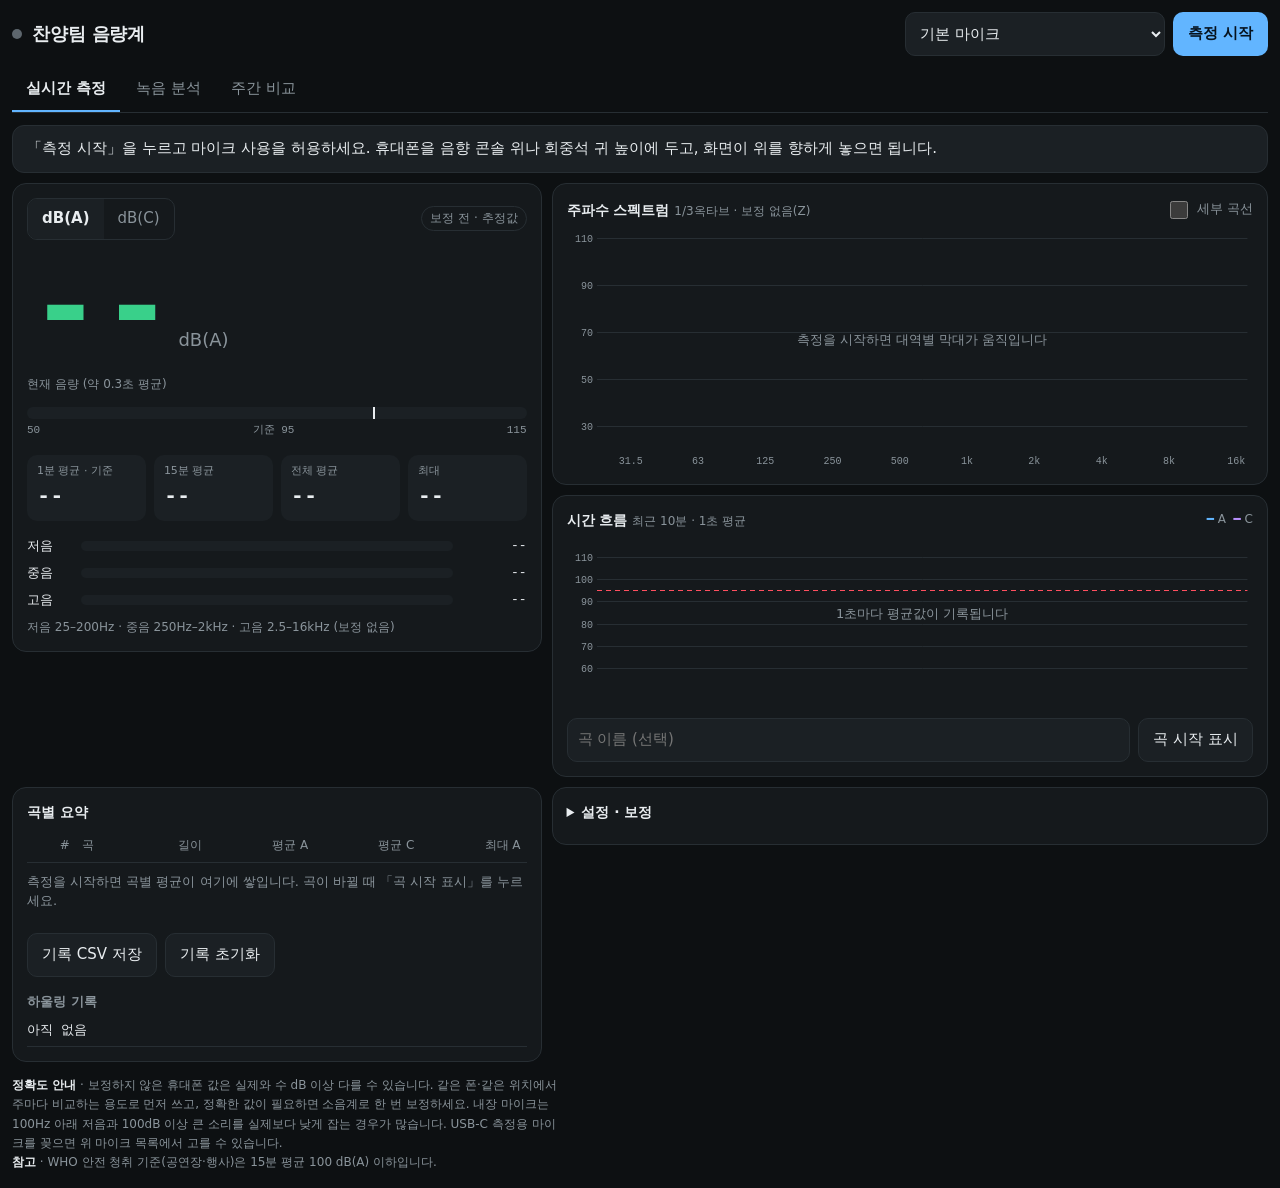
==== commit a2ca1074: "찬양팀 음량계: 녹음 분석·주간 비교 탭 추가 - 녹음 파일 분석: 라우드니스(BS.1770), 자동 구간 나누기와 드래그 편집, 1/3옥타브 균형, 반복 대역, 하울링 점검 - " ====
--- a/worship-meter/index.html
+++ b/worship-meter/index.html
@@ -99,6 +99,55 @@
 .inline input{flex:1 1 auto;width:100%}
 footer{color:var(--muted);font-size:12px;margin-top:14px;line-height:1.6;max-width:72ch}
 footer b{color:var(--fg);font-weight:600}
+/* ---- 탭 · 녹음 분석 · 주간 비교 ---- */
+.tabs{display:flex;gap:2px;border-bottom:1px solid var(--line);margin-bottom:12px;overflow-x:auto}
+.tabs button{background:transparent;border:0;border-bottom:2px solid transparent;border-radius:0;color:var(--muted);padding:10px 14px;white-space:nowrap}
+.tabs button[aria-selected=true]{color:var(--fg);border-bottom-color:var(--accent);font-weight:700}
+.stack{display:grid;gap:10px}
+.row{display:flex;gap:8px;flex-wrap:wrap;align-items:center}
+.row .grow{flex:1 1 180px;min-width:0}
+.progress{height:8px;background:var(--panel2);border-radius:4px;overflow:hidden;margin-top:10px}
+.progress div{height:100%;width:0;background:var(--accent);transition:width .2s}
+.svgbox{overflow:hidden}
+.svgbox svg{display:block;width:100%;height:auto;touch-action:pan-y;user-select:none;-webkit-user-select:none}
+.svgbox text{font-family:var(--mono);font-size:11px;fill:var(--muted)}
+.hscroll{overflow-x:auto}
+.hscroll svg{min-width:560px}
+.flist{list-style:none;margin:0;padding:0;display:grid}
+.flist li{display:grid;grid-template-columns:auto 1fr;gap:10px;padding:10px 0;border-top:1px solid var(--line)}
+.flist li:first-child{border-top:0}
+.flist b{display:block}
+.flist p{margin:2px 0 0;color:var(--muted);font-size:13px}
+.pill{font-size:12px;font-weight:700;border-radius:999px;padding:2px 9px;white-space:nowrap;align-self:start;margin-top:1px}
+.pill.ok{color:var(--ok);background:rgba(57,208,138,.14)}
+.pill.warn{color:var(--warn);background:rgba(255,180,61,.15)}
+.pill.bad{color:var(--bad);background:rgba(255,79,95,.15)}
+.pill.info{color:var(--accent);background:rgba(98,181,255,.14)}
+table.sec tr{cursor:pointer}
+table.sec tr.sel td{background:var(--panel2)}
+table.sec td.dim{color:var(--dim)}
+.heat td{padding:0;min-width:30px;height:28px;text-align:center;font-family:var(--mono);font-size:11px;border:1px solid var(--panel)}
+.heat th{font-family:var(--mono);font-weight:400;font-size:11px;padding:4px 2px;text-align:center}
+.heat td.rowh{text-align:left;padding:0 10px 0 0;font-family:var(--sans);font-size:12px;border:0;white-space:nowrap}
+.cand{border:1px solid var(--line);border-radius:12px;padding:12px;background:var(--panel2);display:grid;gap:8px}
+.cand h3{margin:0;font-size:15px}
+.rank{display:grid;gap:6px}
+.rank div{display:grid;grid-template-columns:52px 1fr;gap:8px;font-size:14px}
+.rank .r{color:var(--muted);font-size:12px;padding-top:2px}
+.rank small{display:block;color:var(--muted);font-size:12px}
+.evid{margin:0;padding-left:18px;font-size:13px;color:var(--muted);display:grid;gap:3px}
+.evid b{color:var(--fg);font-weight:600}
+.eqgrid{display:grid;grid-template-columns:repeat(auto-fit,minmax(240px,1fr));gap:10px}
+.eqband{border:1px solid var(--line);border-radius:10px;padding:10px;display:grid;gap:6px}
+.eqband .inline input{width:100%}
+.eqband label{font-size:12px;color:var(--muted);display:grid;gap:2px}
+.on{background:var(--ok)!important;color:#05140d!important;border-color:transparent!important;font-weight:700}
+.legend{display:flex;gap:12px;flex-wrap:wrap;font-size:12px;color:var(--muted);margin-top:6px}
+.sw{display:inline-block;width:14px;height:8px;border-radius:2px;margin-right:4px;vertical-align:middle}
+.mono{font-family:var(--mono);font-variant-numeric:tabular-nums}
+.weeklist li{grid-template-columns:auto 1fr auto;align-items:center}
+.weeklist input[type=checkbox]{width:20px;height:20px}
+.toast{position:fixed;left:50%;transform:translateX(-50%);bottom:calc(16px + env(safe-area-inset-bottom,0px));background:var(--panel2);border:1px solid var(--line);border-radius:10px;padding:10px 14px;z-index:20;max-width:90vw}
 </style>
 </head>
 <body>
@@ -110,6 +159,13 @@
   </div>
 </header>
 
+<nav class="tabs" role="tablist" aria-label="기능">
+  <button role="tab" data-tab="live" aria-selected="true">실시간 측정</button>
+  <button role="tab" data-tab="file" aria-selected="false">녹음 분석</button>
+  <button role="tab" data-tab="week" aria-selected="false">주간 비교</button>
+</nav>
+
+<div id="tab-live">
 <div id="notice" class="notice">「측정 시작」을 누르고 마이크 사용을 허용하세요. 휴대폰을 음향 콘솔 위나 회중석 귀 높이에 두고, 화면이 위를 향하게 놓으면 됩니다.</div>
 <div id="howlBanner" class="banner bad" hidden>하울링 의심 <b id="howlHz">-</b> <span>EQ 대역 <b id="howlBand">-</b></span></div>
 <div id="overBanner" class="banner warn" hidden>기준 초과 <b id="overSec">0</b>초 · 지금 <b id="overVal">-</b></div>
@@ -210,6 +266,109 @@
   <b>정확도 안내</b> · 보정하지 않은 휴대폰 값은 실제와 수 dB 이상 다를 수 있습니다. 같은 폰·같은 위치에서 주마다 비교하는 용도로 먼저 쓰고, 정확한 값이 필요하면 소음계로 한 번 보정하세요. 내장 마이크는 100Hz 아래 저음과 100dB 이상 큰 소리를 실제보다 낮게 잡는 경우가 많습니다. USB-C 측정용 마이크를 꽂으면 위 마이크 목록에서 고를 수 있습니다.<br>
   <b>참고</b> · WHO 안전 청취 기준(공연장·행사)은 15분 평균 100 dB(A) 이하입니다.
 </footer>
+</div>
+
+<!-- ================= 녹음 분석 ================= -->
+<div id="tab-file" hidden>
+  <div class="stack">
+    <section class="card">
+      <div class="card-head"><h2>녹음 파일 분석 <small>mp3 · m4a · wav — 기기 안에서만 처리</small></h2></div>
+      <div class="row">
+        <input type="file" id="fFile" accept="audio/*,.mp3,.m4a,.wav,.aac,.flac" class="grow" aria-label="녹음 파일 선택">
+      </div>
+      <p class="sub" id="fStatus" style="margin:8px 0 0">콘솔 믹스 녹음을 고르면 음량 흐름, 주파수 균형, 하울링 흔적, 튀는 대역의 원인 후보를 찾아 줍니다. 휴대폰에서는 20분 이하 파일을 권장합니다.</p>
+      <div class="progress" id="fProg" hidden><div></div></div>
+    </section>
+
+    <div id="fResult" class="stack" hidden>
+      <section class="card">
+        <div class="card-head"><h2>요약 <small id="fInfo"></small></h2></div>
+        <ul class="flist" id="fFindings"></ul>
+      </section>
+
+      <section class="card">
+        <div class="card-head"><h2>음량 흐름 · 구간 <small>3초 평균 LUFS · 세로 손잡이를 끌어 경계 조정</small></h2></div>
+        <div class="svgbox" id="fTimeline"></div>
+        <div class="row" style="margin-top:8px">
+          <button id="fPlay">▶ 재생</button>
+          <span class="mono" id="fTime">0:00</span>
+          <button id="fAddB">재생 위치에 경계 추가</button>
+          <button id="fMerge">선택 구간을 다음과 합치기</button>
+          <button id="fAuto">자동으로 다시 나누기</button>
+        </div>
+        <div class="row" style="margin-top:8px">
+          <label class="field grow">선택 구간 이름<input type="text" id="fSecName" placeholder="예: 1곡 후렴"></label>
+        </div>
+        <div class="tbl"><table class="sec" id="fSecTable">
+          <thead><tr><th>#</th><th>구간</th><th>시간</th><th>평균 LUFS</th><th>최대 구간 대비</th><th>LRA</th><th>PLR</th></tr></thead><tbody></tbody>
+        </table></div>
+        <p class="sub" style="margin-top:6px">LRA는 구간 안의 음량 오르내림(LU), PLR은 순간 최대값과 평균의 차이(dB)입니다. PLR이 10 dB 아래면 많이 눌린 소리입니다. 15초보다 짧은 구간은 대역 판단에서 뺍니다.</p>
+      </section>
+
+      <section class="card">
+        <div class="card-head"><h2>주파수 균형 <small>1/3옥타브 · 각 곡선의 최대값을 0으로</small></h2></div>
+        <div class="svgbox hscroll" id="fSpec"></div>
+        <div class="legend"><span><span class="sw" style="background:var(--accent)"></span>전체</span><span><span class="sw" style="background:var(--c)"></span>선택 구간</span><span><span class="sw" style="background:var(--muted)"></span>전체 경향선(점선)</span><span><span class="sw" style="background:var(--bad);opacity:.5"></span>반복 돌출</span><span><span class="sw" style="background:var(--accent);opacity:.5"></span>반복 함몰</span></div>
+      </section>
+
+      <section class="card">
+        <div class="card-head"><h2>구간마다 반복되는 대역 <small>경향선 대비 dB · 빨강 돌출 · 파랑 함몰</small></h2></div>
+        <div class="tbl"><table class="heat" id="fHeat"></table></div>
+      </section>
+
+      <section class="card" id="fCandCard">
+        <div class="card-head"><h2>튀는 대역의 원인 후보 <small>녹음 한 개로 하는 추정 · 콘솔에서 확인 필요</small></h2></div>
+        <div class="stack" id="fCands"></div>
+      </section>
+
+      <section class="card">
+        <div class="card-head"><h2>EQ 미리듣기 <small>녹음에 EQ를 덧씌워 방향만 확인</small></h2></div>
+        <div class="eqgrid" id="fEqBands"></div>
+        <div class="row" style="margin-top:10px">
+          <button id="fEqToggle">EQ 꺼짐</button>
+          <button id="fEqSuggest">요약의 제안값 넣기</button>
+          <span class="sub">재생 중에 켜고 끄며 비교하세요. 이어폰 권장.</span>
+        </div>
+      </section>
+
+      <section class="card">
+        <div class="card-head"><h2>하울링 점검</h2></div>
+        <ul class="flist" id="fHowl"></ul>
+      </section>
+
+      <section class="card">
+        <div class="card-head"><h2>주간 비교에 저장 <small>요약 수치만 이 기기에 저장 · 원음은 저장 안 함</small></h2></div>
+        <div class="row">
+          <label class="field">예배 날짜<input type="date" id="fDate"></label>
+          <label class="field grow">메모<input type="text" id="fMemo" placeholder="예: 보컬 PEQ 560Hz −2dB 적용"></label>
+        </div>
+        <div class="row" style="margin-top:8px"><button class="primary" id="fSave">이 분석 저장</button></div>
+      </section>
+    </div>
+  </div>
+</div>
+
+<!-- ================= 주간 비교 ================= -->
+<div id="tab-week" hidden>
+  <div class="stack">
+    <section class="card">
+      <div class="card-head"><h2>저장된 분석 <small>최대 4개를 골라 겹쳐 보기</small></h2></div>
+      <ul class="flist weeklist" id="wList"></ul>
+      <div class="row" style="margin-top:10px">
+        <button id="wExport">백업 파일 저장</button>
+        <label class="field"><span class="sub">백업 불러오기</span><input type="file" id="wImport" accept=".json,application/json"></label>
+      </div>
+      <p class="sub" style="margin-top:6px">저장 기록은 이 기기의 이 브라우저에만 있습니다. 브라우저 데이터를 지우면 사라지니 가끔 백업 파일을 저장해 두세요.</p>
+    </section>
+    <section class="card" id="wCmpCard" hidden>
+      <div class="card-head"><h2>주파수 균형 비교 <small>전체 대비 대역 레벨(dB)</small></h2></div>
+      <div class="svgbox hscroll" id="wSpec"></div>
+      <div class="legend" id="wLegend"></div>
+      <div class="tbl" style="margin-top:10px"><table id="wTable"></table></div>
+      <p class="sub" style="margin-top:6px">괄호는 바로 앞 날짜와의 차이입니다. 녹음 경로·내보내기 설정(노멀라이즈 등)이 같아야 비교가 정확합니다.</p>
+    </section>
+  </div>
+</div>
 
 <script>
 (() => {
@@ -625,5 +784,586 @@
 window.__wvm = {get cur(){return cur}, get howl(){return howl}, get hist(){return hist}, get roll(){return roll}, get bands(){return bands}};
 })();
 </script>
+
+<script>
+/* ===================== 녹음 분석 · 주간 비교 ===================== */
+(() => {
+'use strict';
+const $ = s => document.querySelector(s);
+const NS = 'http://www.w3.org/2000/svg';
+const FS = 24000, N = 4096, HOP = 2048, BLK = 2400;           // 24kHz로 낮춰 분석(메모리 절약, 10kHz 대역까지)
+const NOM = ['20','25','31.5','40','50','63','80','100','125','160','200','250','315','400','500','630','800','1k','1.25k','1.6k','2k','2.5k','3.15k','4k','5k','6.3k','8k','10k'];
+const FC = NOM.map((_, i) => 1000 * 10 ** ((i - 17) / 10));
+const NB = FC.length, binHz = FS / N;
+const BK0 = [], BK1 = [];
+FC.forEach(fc => { let k0 = Math.max(1, Math.ceil(fc * 10 ** -0.05 / binHz)), k1 = Math.min(N/2 - 1, Math.ceil(fc * 10 ** 0.05 / binHz) - 1); if (k1 < k0) k1 = k0; BK0.push(k0); BK1.push(k1); });
+const NF = Math.floor(24 * Math.log2(11000 / 60)) + 1, FF = [], FK0 = [], FK1 = [];
+for (let i = 0; i < NF; i++){ const f = 60 * 2 ** (i / 24); FF.push(f); let k0 = Math.ceil(f * 2 ** (-1/48) / binHz), k1 = Math.ceil(f * 2 ** (1/48) / binHz) - 1; if (k1 < k0) k0 = k1 = Math.round(f / binHz); FK0.push(k0); FK1.push(k1); }
+const NH = Math.floor(48 * Math.log2(11000 / 100)) + 1, HF = [], HK = [];
+for (let i = 0; i < NH; i++){ const f = 100 * 2 ** (i / 48); HF.push(f); HK.push(Math.round(f / binHz)); }
+const fit0 = FC.map(f => f >= 60 && f <= 11000);
+
+// ---------- 공통 도구 ----------
+const db = v => 10 * Math.log10(v + 1e-20);
+const mmss = s => { s = Math.max(0, s); return Math.floor(s / 60) + ':' + String(Math.floor(s % 60)).padStart(2, '0'); };
+const fmtHz = f => f >= 1000 ? (+(f / 1000).toFixed(f >= 10000 ? 0 : 2)) + 'kHz' : Math.round(f) + 'Hz';
+const nearestBand = f => NOM[FC.reduce((b, c, i) => Math.abs(Math.log(c / f)) < Math.abs(Math.log(FC[b] / f)) ? i : b, 0)];
+const NOTE = ['도','도#','레','레#','미','파','파#','솔','솔#','라','라#','시'];
+const noteName = f => { const m = Math.round(69 + 12 * Math.log2(f / 440)); return NOTE[(m % 12 + 12) % 12] + (Math.floor(m / 12) - 1); };
+const el = (t, a = {}, p) => { const e = document.createElementNS(NS, t); for (const k in a) e.setAttribute(k, a[k]); if (p) p.appendChild(e); return e; };
+const txt = (p, x, y, s, a = {}) => { const t = el('text', Object.assign({x, y}, a), p); t.textContent = s; return t; };
+const sleep0 = () => new Promise(r => setTimeout(r, 0));
+function toast(msg){ const d = document.createElement('div'); d.className = 'toast'; d.textContent = msg; document.body.appendChild(d); setTimeout(() => d.remove(), 2600); }
+function median(a){ const b = Float64Array.from(a).sort(); return b.length ? b[b.length >> 1] : NaN; }
+function polyfit2(x, y){ // 2차 최소제곱
+  let s = [0,0,0,0,0], t = [0,0,0];
+  for (let i = 0; i < x.length; i++){ let p = 1; for (let k = 0; k < 5; k++){ s[k] += p; if (k < 3) t[k] += p * y[i]; p *= x[i]; } }
+  const A = [[s[0],s[1],s[2],t[0]],[s[1],s[2],s[3],t[1]],[s[2],s[3],s[4],t[2]]];
+  for (let i = 0; i < 3; i++){ let m = i; for (let r = i+1; r < 3; r++) if (Math.abs(A[r][i]) > Math.abs(A[m][i])) m = r; [A[i],A[m]] = [A[m],A[i]];
+    for (let r = 0; r < 3; r++) if (r !== i){ const f = A[r][i] / A[i][i]; for (let c = i; c < 4; c++) A[r][c] -= f * A[i][c]; } }
+  const c = [A[0][3]/A[0][0], A[1][3]/A[1][1], A[2][3]/A[2][2]];
+  return v => c[0] + c[1]*v + c[2]*v*v;
+}
+function corr(a, b){ const n = a.length; if (n < 3) return NaN; let ma = 0, mb = 0; for (let i = 0; i < n; i++){ ma += a[i]; mb += b[i]; } ma /= n; mb /= n;
+  let sab = 0, saa = 0, sbb = 0; for (let i = 0; i < n; i++){ const x = a[i]-ma, y = b[i]-mb; sab += x*y; saa += x*x; sbb += y*y; } return sab / Math.sqrt(saa*sbb + 1e-20); }
+
+// ---------- FFT 4096 ----------
+const re = new Float64Array(N), im = new Float64Array(N), win = new Float64Array(N), rev = new Uint32Array(N), cs = new Float64Array(N/2), sn = new Float64Array(N/2);
+let winS = 0;
+for (let i = 0; i < N; i++){ win[i] = 0.5 - 0.5 * Math.cos(2 * Math.PI * i / (N - 1)); winS += win[i] * win[i];
+  let r = 0, x = i; for (let b = 0; b < 12; b++){ r = (r << 1) | (x & 1); x >>= 1; } rev[i] = r; }
+for (let i = 0; i < N/2; i++){ cs[i] = Math.cos(2 * Math.PI * i / N); sn[i] = -Math.sin(2 * Math.PI * i / N); }
+function fft(){
+  for (let i = 0; i < N; i++){ const j = rev[i]; if (j > i){ let t = re[i]; re[i] = re[j]; re[j] = t; t = im[i]; im[i] = im[j]; im[j] = t; } }
+  for (let size = 2; size <= N; size <<= 1){ const half = size >> 1, step = N / size;
+    for (let i = 0; i < N; i += size) for (let j = 0, k = 0; j < half; j++, k += step){
+      const a = i + j, b = a + half, tr = re[b]*cs[k] - im[b]*sn[k], ti = re[b]*sn[k] + im[b]*cs[k];
+      re[b] = re[a] - tr; im[b] = im[a] - ti; re[a] += tr; im[a] += ti; } }
+}
+
+// ---------- K 가중 필터 (ITU-R BS.1770) ----------
+function kCoef(fs){
+  let G = 3.999843853973347, Q = 0.7071752369554196, fc = 1681.974450955533;
+  let K = Math.tan(Math.PI * fc / fs), Vh = 10 ** (G / 20), Vb = Vh ** 0.4996667741545416, a0 = 1 + K / Q + K * K;
+  const s1 = [(Vh + Vb * K / Q + K * K) / a0, 2 * (K * K - Vh) / a0, (Vh - Vb * K / Q + K * K) / a0, 2 * (K * K - 1) / a0, (1 - K / Q + K * K) / a0];
+  fc = 38.13547087602444; Q = 0.5003270373238773; K = Math.tan(Math.PI * fc / fs); a0 = 1 + K / Q + K * K;
+  const s2 = [1, -2, 1, 2 * (K * K - 1) / a0, (1 - K / Q + K * K) / a0];
+  return [s1, s2];
+}
+
+// ---------- 분석 ----------
+let A = null;          // 분석 결과 원자료
+let SEC = null;        // {b:[경계 초], names:[]}
+let selSec = 0, curStats = null, curFindings = null;
+const prog = (p, msg) => { $('#fProg').hidden = false; $('#fProg div').style.width = Math.round(p * 100) + '%'; if (msg) $('#fStatus').textContent = msg; };
+
+async function analyzeBuffer(buf){
+  const mono = buf.numberOfChannels < 2;
+  const L = buf.getChannelData(0), R = mono ? L : buf.getChannelData(1);
+  const n = L.length, nBlk = Math.floor(n / BLK), nFr = Math.max(0, Math.floor((n - N) / HOP) + 1);
+  const kE = new Float32Array(nBlk), pk = new Float32Array(nBlk), eL = new Float32Array(nBlk), eR = new Float32Array(nBlk), eLR = new Float32Array(nBlk);
+  const [s1, s2] = kCoef(FS);
+  const st = [[0,0,0,0],[0,0,0,0]]; // 채널별 [z1,z2,w1,w2]
+  let clipRuns = 0; const clipLen = [0, 0];
+  let t0 = performance.now();
+  for (let b = 0; b < nBlk; b++){
+    let aL = 0, aR = 0, sl = 0, sr = 0, slr = 0, p = 0;
+    const off = b * BLK;
+    for (let ch = 0; ch < (mono ? 1 : 2); ch++){
+      const X = ch ? R : L, z = st[ch]; let acc = 0;
+      for (let i = off; i < off + BLK; i++){
+        const x = X[i];
+        const y1 = s1[0]*x + z[0]; z[0] = s1[1]*x - s1[3]*y1 + z[1]; z[1] = s1[2]*x - s1[4]*y1;
+        const y2 = y1 + z[2]; z[2] = -2*y1 - s2[3]*y2 + z[3]; z[3] = y1 - s2[4]*y2;
+        acc += y2 * y2;
+        const ax = x < 0 ? -x : x; if (ax > p) p = ax;
+        if (ax >= 0.999){ if (++clipLen[ch] === 3) clipRuns++; } else clipLen[ch] = 0;
+      }
+      if (ch) aR = acc / BLK; else aL = acc / BLK;
+    }
+    for (let i = off; i < off + BLK; i++){ const l = L[i], r = R[i]; sl += l*l; sr += r*r; slr += l*r; }
+    kE[b] = mono ? aL : aL + aR; pk[b] = p; eL[b] = sl / BLK; eR[b] = sr / BLK; eLR[b] = slr / BLK;
+    if (performance.now() - t0 > 30){ prog(0.05 + 0.25 * b / nBlk, `음량 분석 중… ${Math.round(100 * b / nBlk)}%`); await sleep0(); t0 = performance.now(); }
+  }
+  // 주파수 분석 + 하울링 추적
+  const bandM = new Float32Array(nFr * NB), bandS = new Float32Array(nFr * NB), fine = new Float32Array(nFr * NF);
+  const norm = 2 / (N * winS), pm = new Float64Array(N/2), ps = new Float64Array(N/2), pdb = new Float64Array(N/2);
+  const hv = new Float64Array(NH), prom = new Float64Array(NH), mask = new Uint8Array(NH), mk = new Uint8Array(NH);
+  const rS = new Int32Array(NH).fill(-1), rL = new Int32Array(NH), rSum = new Float64Array(NH), rCnt = new Int32Array(NH), rV0 = new Float64Array(NH), rV1 = new Float64Array(NH);
+  const runs = [], tmp = new Float64Array(17), tmp2 = new Float64Array(12), tdb = new Float32Array(nFr);
+  const closeRun = i => { const d = (rL[i] - rS[i] + 1) * HOP / FS; if (d >= 0.6) runs.push({i, f: HF[i], t0: (rS[i]*HOP + N/2) / FS, t1: (rL[i]*HOP + N/2) / FS, dur: d, prom: rSum[i] / rCnt[i], trend: rV1[i] - rV0[i], trendRel: (rV1[i] - rV0[i]) - (tdb[rL[i]] - tdb[rS[i]])}); rS[i] = -1; };
+  const sortN = (a, m) => { for (let i = 1; i < m; i++){ const v = a[i]; let j = i - 1; while (j >= 0 && a[j] > v){ a[j+1] = a[j]; j--; } a[j+1] = v; } return a[m >> 1]; };
+  t0 = performance.now();
+  for (let f = 0; f < nFr; f++){
+    const off = f * HOP;
+    for (let i = 0; i < N; i++){ const l = L[off+i], r = R[off+i], w = win[i]; re[i] = 0.5*(l + r)*w; im[i] = 0.5*(l - r)*w; }
+    fft();
+    for (let k = 1; k < N/2; k++){
+      const a = re[k], b = im[k], c = re[N-k], d = im[N-k];
+      const mr = (a + c) / 2, mi = (b - d) / 2, sr_ = (b + d) / 2, si = -(a - c) / 2;
+      pm[k] = (mr*mr + mi*mi) * norm; ps[k] = (sr_*sr_ + si*si) * norm; pdb[k] = db(pm[k]);
+    }
+    { let s = 0; for (let k = 1; k < N/2; k++) s += pm[k]; tdb[f] = db(s); }
+    for (let b = 0; b < NB; b++){ let s = 0, t = 0; for (let k = BK0[b]; k <= BK1[b]; k++){ s += pm[k]; t += ps[k]; } bandM[f*NB + b] = s; bandS[f*NB + b] = t; }
+    for (let i = 0; i < NF; i++){ let s = 0; for (let k = FK0[i]; k <= FK1[i]; k++) s += pm[k]; fine[f*NF + i] = s; }
+    // 하울링: 주변 1/3옥타브 중앙값보다 15dB 이상 + 좁은 피크(±2 bin 밖 중앙값보다 12dB 이상)
+    for (let i = 0; i < NH; i++){ const k = HK[i]; let m = pdb[k-1]; if (pdb[k] > m) m = pdb[k]; if (pdb[k+1] > m) m = pdb[k+1]; hv[i] = m; }
+    for (let i = 0; i < NH; i++){
+      let c = 0; for (let j = Math.max(0, i - 8); j <= Math.min(NH - 1, i + 8); j++) tmp[c++] = hv[j];
+      prom[i] = hv[i] - sortN(tmp, c); mask[i] = 0;
+      if (prom[i] >= 15){ const k = HK[i]; let c2 = 0; for (let j = k - 8; j <= k + 8; j++) if ((j < k - 2 || j > k + 2) && j > 0 && j < N/2) tmp2[c2++] = pdb[j];
+        if (hv[i] - sortN(tmp2, c2) >= 12) mask[i] = 1; }
+    }
+    for (let i = 0; i < NH; i++) mk[i] = mask[i] || (i > 0 && mask[i-1]) || (i < NH - 1 && mask[i+1]) ? 1 : 0;
+    for (let i = 0; i < NH; i++){
+      if (mk[i]){ if (rS[i] < 0){ rS[i] = f; rSum[i] = 0; rCnt[i] = 0; rV0[i] = hv[i]; } rL[i] = f; rSum[i] += prom[i]; rCnt[i]++; rV1[i] = hv[i]; }
+      else if (rS[i] >= 0 && f - rL[i] > 2) closeRun(i);
+    }
+    if (performance.now() - t0 > 30){ prog(0.3 + 0.65 * f / nFr, `주파수 분석 중… ${Math.round(100 * f / nFr)}%`); await sleep0(); t0 = performance.now(); }
+  }
+  for (let i = 0; i < NH; i++) if (rS[i] >= 0) closeRun(i);
+  // 같은 소리 합치기 + 배음 관계
+  runs.sort((a, b) => a.t0 - b.t0 || a.f - b.f);
+  const merged = [];
+  for (const r of runs){
+    const q = merged.find(q => Math.abs(Math.log2(r.f / q.f)) < 0.06 && r.t0 <= q.t1 + 0.5 && r.t1 >= q.t0 - 0.5);
+    if (q){ if (r.dur * r.prom > q.dur * q.prom) Object.assign(q, r); } else merged.push(Object.assign({}, r));
+  }
+  for (const r of merged){ r.harm = [];
+    for (const q of merged){ if (q === r || !(q.t0 < r.t1 && q.t1 > r.t0)) continue; const ratio = q.f / r.f;
+      for (const h of [2,3,4,0.5,1/3,1.5]) if (Math.abs(Math.log2(ratio / h)) < 0.03) r.harm.push(h); } }
+  const suspects = merged.filter(r => r.prom >= 25 && r.trendRel >= 3 && !r.harm.length); // 전체 음량과 무관하게 혼자 커지는 소리
+  return {mono, dur: n / FS, nBlk, nFr, kE, pk, eL, eR, eLR, bandM, bandS, fine, clipRuns, sustained: merged.length, suspects, peak: db(Math.max(...pk) ** 2)};
+}
+
+// ---------- 라우드니스 ----------
+const LK = z => -0.691 + 10 * Math.log10(z + 1e-20);
+function integrated(a, b){
+  const i0 = Math.max(0, Math.ceil(a * 10)), i1 = Math.min(A.nBlk, Math.floor(b * 10));
+  const z = []; for (let j = i0; j + 4 <= i1; j++) z.push((A.kE[j] + A.kE[j+1] + A.kE[j+2] + A.kE[j+3]) / 4);
+  let g = z.filter(v => LK(v) > -70); if (!g.length) return NaN;
+  const rel = LK(g.reduce((s, v) => s + v, 0) / g.length) - 10; g = g.filter(v => LK(v) > rel);
+  return g.length ? LK(g.reduce((s, v) => s + v, 0) / g.length) : NaN;
+}
+function stSeries(){ const out = []; for (let i = 0; i * 5 + 30 <= A.nBlk; i++){ let s = 0; for (let j = i*5; j < i*5 + 30; j++) s += A.kE[j]; out.push(LK(s / 30)); } return out; } // 중심 = i*0.5+1.5초
+function lra(a, b){
+  let v = []; A.st.forEach((x, i) => { const t = i * 0.5 + 1.5; if (t - 1.5 >= a && t + 1.5 <= b && x > -70) v.push(x); });
+  if (v.length < 3) return NaN;
+  const rel = LK(v.reduce((s, x) => s + 10 ** ((x + 0.691) / 10), 0) / v.length) - 20; v = v.filter(x => x > rel).sort((p, q) => p - q);
+  if (v.length < 3) return NaN; const pc = p => v[Math.min(v.length - 1, Math.round(p * (v.length - 1)))];
+  return pc(0.95) - pc(0.10);
+}
+
+// ---------- 자동 구간 나누기 ----------
+function autoSections(){
+  const st = A.st, n = st.length; if (n < 60) return [];
+  const sm = st.map((_, i) => median(st.slice(Math.max(0, i - 4), Math.min(n, i + 5))));
+  const W = 24, sc = new Float64Array(n);
+  for (let i = W; i < n - W; i++){ let a = 0, b = 0; for (let j = 0; j < W; j++){ a += sm[i - W + j]; b += sm[i + j]; } sc[i] = (b - a) / W; }
+  const order = [...sc.keys()].sort((p, q) => Math.abs(sc[q]) - Math.abs(sc[p])), cand = [];
+  for (const i of order){ if (Math.abs(sc[i]) < 3) break; if (cand.every(j => Math.abs(i - j) >= 50)) cand.push(i); }
+  let b = cand.map(i => +(i * 0.5 + 1.5).toFixed(1)).sort((p, q) => p - q);
+  // 15초보다 짧은 구간 없애기
+  let changed = true;
+  while (changed){ changed = false; const edges = [0, ...b, A.dur];
+    for (let k = 0; k < edges.length - 1; k++) if (edges[k+1] - edges[k] < 15){ const rm = k === 0 ? 0 : k - 1 < b.length && k === edges.length - 2 ? k - 1 : k; b.splice(Math.min(rm, b.length - 1), 1); changed = true; break; } }
+  return b;
+}
+
+// ---------- 구간 통계 ----------
+function frameRange(a, b){ const f0 = Math.max(0, Math.ceil((a * FS - N/2) / HOP)), f1 = Math.min(A.nFr - 1, Math.floor((b * FS - N/2) / HOP)); return [f0, f1]; }
+function bandStats(a, b){
+  const [f0, f1] = frameRange(a, b), m = new Float64Array(NB), s = new Float64Array(NB), fn = new Float64Array(NF); let c = 0;
+  for (let f = f0; f <= f1; f++){ c++; for (let k = 0; k < NB; k++){ m[k] += A.bandM[f*NB + k]; s[k] += A.bandS[f*NB + k]; } for (let k = 0; k < NF; k++) fn[k] += A.fine[f*NF + k]; }
+  const lv = [...m].map(v => db(v / Math.max(1, c))), sv = [...s].map(v => db(v / Math.max(1, c)));
+  const xs = [], ys = []; FC.forEach((f, i) => { if (fit0[i]){ xs.push(Math.log2(f)); ys.push(lv[i]); } });
+  const tr = polyfit2(xs, ys), trend = FC.map(f => tr(Math.log2(f)));
+  return {lv, sv, trend, dev: lv.map((v, i) => v - trend[i]), fine: [...fn].map(v => db(v / Math.max(1, c))), frames: c};
+}
+function computeStats(){
+  const edges = [0, ...SEC.b, A.dur], secs = [];
+  for (let i = 0; i < edges.length - 1; i++){
+    const a = edges[i], b = edges[i+1], I = integrated(a, b), i0 = Math.ceil(a * 10), i1 = Math.min(A.nBlk, Math.floor(b * 10));
+    let p = 0, sl = 0, sr = 0, slr = 0; for (let j = i0; j < i1; j++){ if (A.pk[j] > p) p = A.pk[j]; sl += A.eL[j]; sr += A.eR[j]; slr += A.eLR[j]; }
+    const peak = 20 * Math.log10(p + 1e-12);
+    secs.push(Object.assign({i, a, b, name: SEC.names[i] || `구간 ${i + 1}`, I, LRA: lra(a, b), peak, PLR: peak - I, lr: db(sl) - db(sr), corr: slr / Math.sqrt(sl * sr + 1e-20), ok: b - a >= 15}, bandStats(a, b)));
+  }
+  const all = Object.assign({I: integrated(0, A.dur), LRA: lra(0, A.dur)}, bandStats(0, A.dur));
+  return {secs, all};
+}
+
+// ---------- 판정 ----------
+const SRC = {
+  vocal:   {name: '보컬', check: '보컬 채널을 PAFL로 듣고 RTA 확인. 마이크와 입 거리(가까울수록 근접효과로 저중음 증가)와 채널 PEQ 점검'},
+  keys:    {name: '건반·패드', check: '건반 좌우 채널 PAFL + RTA. 패드 음색의 중음역, 코드 보이싱(오른손 음역) 점검'},
+  acoustic:{name: '어쿠스틱 기타', check: 'DI·마이크 채널의 바디 울림, 하이패스 위치(100~150Hz) 점검'},
+  eguitar: {name: '일렉 기타', check: '앰프 마이크 위치, 앰프·프리셋 EQ의 미드 점검'},
+  bass:    {name: '베이스', check: '베이스 DI 채널 저역과 톤, 킥과 겹치는 대역 점검'},
+  kick:    {name: '킥 드럼', check: '킥 채널 PEQ와 하이패스 점검'},
+  snare:   {name: '스네어·탐 울림', check: '스네어·탐 채널에서 특정 음으로 길게 우는 링 확인(좁은 Q로 컷)'},
+  cymbal:  {name: '심벌·하이햇·오버헤드', check: '오버헤드 레벨과 하이패스 점검'},
+  room:    {name: '공간 울림·마이크·시스템 EQ', check: '메인 GEQ/PEQ 설정, 녹음 신호가 메인 EQ 뒤에서 나오는지 확인'},
+  rumble:  {name: '무대 진동·핸들링', check: '보컬·어쿠스틱 채널 하이패스 확인'},
+};
+function baseCands(f){
+  if (f < 60)   return {bass: 2, kick: 2, rumble: 1.5, keys: .5, room: .5};
+  if (f < 150)  return {bass: 2, kick: 1.5, keys: 1, vocal: .8, room: 1};
+  if (f < 320)  return {keys: 1.5, acoustic: 1.5, vocal: 1.2, bass: 1, snare: 1, room: 1};
+  if (f < 800)  return {vocal: 1.5, keys: 1.5, acoustic: 1.2, eguitar: 1, snare: .8, room: .8};
+  if (f < 2000) return {vocal: 1.5, eguitar: 1.3, keys: 1, snare: .8, acoustic: .6, room: .6};
+  if (f < 6000) return {vocal: 1.6, eguitar: 1.2, cymbal: 1.2, acoustic: .8, snare: .6, room: .6};
+  return {cymbal: 2, vocal: 1, acoustic: .6, room: .6};
+}
+function repeatedRanges(S){
+  const ok = S.secs.filter(s => s.ok); if (ok.length < 2) return [];
+  const flag = FC.map((f, k) => { if (!fit0[k]) return 0; const md = median(ok.map(s => s.dev[k])), pos = ok.filter(s => s.dev[k] >= 1.5).length / ok.length, neg = ok.filter(s => s.dev[k] <= -1.5).length / ok.length; return pos >= 0.7 && md >= 2 ? 1 : neg >= 0.7 && md <= -2 ? -1 : 0; });
+  // 이웃 대역은 조금 느슨한 기준(60%, 중앙값 1.5 dB)으로 같은 범위에 붙임
+  const relax = (k, sg) => { if (!fit0[k]) return false; const md = median(ok.map(s => s.dev[k])), fr = ok.filter(s => sg > 0 ? s.dev[k] >= 1.5 : s.dev[k] <= -1.5).length / ok.length; return fr >= 0.6 && (sg > 0 ? md >= 1.5 : md <= -1.5); };
+  const base = flag.slice();
+  for (let k = 0; k < NB; k++) if (base[k]){ for (let j = k - 1; j >= 0 && !flag[j] && relax(j, base[k]); j--) flag[j] = base[k]; for (let j = k + 1; j < NB && !flag[j] && relax(j, base[k]); j++) flag[j] = base[k]; }
+  const out = [];
+  for (let k = 0; k < NB; k++){ if (!flag[k]) continue; let e = k; while (e + 1 < NB && flag[e+1] === flag[k]) e++;
+    const ks = []; for (let j = k; j <= e; j++) ks.push(j);
+    const ext = ok.map(s => flag[k] > 0 ? Math.max(...ks.map(j => s.dev[j])) : Math.min(...ks.map(j => s.dev[j])));
+    const cnt = ok.filter(s => ks.some(j => flag[k] > 0 ? s.dev[j] >= 1.5 : s.dev[j] <= -1.5)).length;
+    out.push({sign: flag[k], k0: k, k1: e, lo: FC[k], hi: FC[e], label: NOM[k] === NOM[e] ? NOM[k] + 'Hz' : NOM[k] + '–' + NOM[e] + 'Hz', med: Math.abs(median(ext)), max: Math.max(...ext.map(Math.abs)), cnt, tot: ok.length});
+    k = e; }
+  return out;
+}
+function evidence(S, R){
+  const ok = S.secs.filter(s => s.ok), ev = {};
+  // 1) 음높이: 구간마다 가장 튀는 세밀 피크가 같은 주파수인지
+  const lo = R.lo * 10 ** -0.05 / 2 ** (1/3), hi = R.hi * 10 ** 0.05 * 2 ** (1/3);
+  const idx = FF.map((f, i) => i).filter(i => FF[i] >= lo && FF[i] <= hi);
+  const peaks = [];
+  if (idx.length >= 6) for (const s of ok){
+    const tr = polyfit2(idx.map(i => Math.log2(FF[i])), idx.map(i => s.fine[i]));
+    let best = -1, bv = -1e9; idx.forEach(i => { const d = s.fine[i] - tr(Math.log2(FF[i])); if (d > bv){ bv = d; best = i; } });
+    if (bv > 1.5) peaks.push({s: s.name, f: FF[best]});
+  }
+  if (peaks.length >= 3){
+    const share = Math.max(...peaks.map(p => peaks.filter(q => Math.abs(q.f / p.f - 1) < 0.03).length)) / peaks.length;
+    ev.pitch = share >= 0.7 ? 'fixed' : 'moving';
+  } else ev.pitch = 'unknown';
+  ev.peaks = peaks;
+  // 2) 조용한 구간에도 있나
+  const Is = ok.map(s => s.I).filter(isFinite).sort((p, q) => p - q), medI = Is[Is.length >> 1];
+  const quiet = ok.filter(s => s.I < medI - 3), loud = ok.filter(s => s.I >= medI - 3);
+  const ext = s => { let m = R.sign > 0 ? -1e9 : 1e9; for (let k = R.k0; k <= R.k1; k++) m = R.sign > 0 ? Math.max(m, s.dev[k]) : Math.min(m, s.dev[k]); return m * R.sign; };
+  if (quiet.length){ const q = quiet.reduce((a, s) => a + ext(s), 0) / quiet.length, l = loud.reduce((a, s) => a + ext(s), 0) / Math.max(1, loud.length);
+    ev.quiet = q >= 2 ? 'all' : (l >= 2 && q < 1) ? 'loudOnly' : 'mixed'; ev.quietNames = quiet.map(s => s.name); } else ev.quiet = 'unknown';
+  // 3) 좌우 퍼짐: 이 대역의 사이드/미드 비율을 다른 대역과 비교
+  const smr = k => S.all.sv[k] - S.all.lv[k];
+  let inR = 0, c1 = 0, outR = 0, c2 = 0; FC.forEach((f, k) => { if (k >= R.k0 && k <= R.k1){ inR += smr(k); c1++; } else if (f >= 100 && f <= 5000){ outR += smr(k); c2++; } });
+  ev.width = A.mono ? 'unknown' : (inR / c1 - outR / c2);
+  ev.stereo = A.mono ? 'unknown' : ev.width <= -2 ? 'center' : ev.width >= 2 ? 'wide' : 'neutral';
+  // 4) 보컬 명료 대역(1.6–4kHz)과 함께 움직이나 (약한 단서)
+  if (R.hi < 1400){
+    const rel = [], pres = [], tot = [];
+    for (let f = 0; f < A.nFr; f++){ let t = 0, r = 0, p = 0; for (let k = 5; k < NB; k++){ const v = A.bandM[f*NB + k]; t += v; if (k >= R.k0 && k <= R.k1) r += v; if (FC[k] >= 1500 && FC[k] <= 4100) p += v; } tot.push(db(t)); rel.push(db(r) - db(t)); pres.push(db(p) - db(t)); }
+    const mx = Math.max(...tot), sm = a => a.map((_, i) => { let s = 0, c = 0; for (let j = Math.max(0, i - 6); j <= Math.min(a.length - 1, i + 6); j++){ s += a[j]; c++; } return s / c; });
+    const r1 = sm(rel), p1 = sm(pres), keep = tot.map(v => v > mx - 30);
+    ev.vcorr = corr(r1.filter((_, i) => keep[i]), p1.filter((_, i) => keep[i]));
+  } else ev.vcorr = NaN;
+  // 점수
+  const sc = baseCands(Math.sqrt(R.lo * R.hi)), add = (keys, v) => keys.forEach(k => { if (k in sc) sc[k] += v; });
+  if (R.sign > 0){
+    if (ev.pitch === 'moving'){ add(['vocal','keys','acoustic','eguitar','bass'], .8); add(['room','snare','kick','rumble'], -.8); }
+    if (ev.pitch === 'fixed'){ add(['room','snare','kick'], 1.2); add(['vocal','keys'], -.4); }
+    if (ev.quiet === 'all'){ add(['vocal','keys','acoustic'], .6); add(['kick','snare','bass','eguitar','cymbal'], -.6); }
+    if (ev.quiet === 'loudOnly'){ add(['kick','snare','bass','eguitar','cymbal'], .6); add(['keys','acoustic'], -.4); }
+    if (ev.stereo === 'center') add(['vocal','bass','kick','snare'], .5);
+    if (ev.stereo === 'wide'){ add(['keys','eguitar','cymbal','acoustic'], .6); add(['vocal'], -.4); }
+    if (ev.vcorr >= 0.4) add(['vocal'], .7); else if (ev.vcorr <= 0.15) { add(['vocal'], -.5); add(['keys'], .2); }
+  }
+  const top = Object.entries(sc).sort((a, b) => b[1] - a[1]).slice(0, 3); ev.rank = top.map(([k]) => k); ev.tie = top.length > 1 && top[0][1] - top[1][1] < 0.3;
+  return ev;
+}
+function buildFindings(S){
+  const F = [], ok = S.secs.filter(s => s.ok);
+  if (A.suspects.length) F.push(['bad', `하울링 의심 ${A.suspects.length}건`, A.suspects.slice(0, 3).map(r => `${mmss(r.t0)} ${fmtHz(r.f)}`).join(', ') + ' — 아래 하울링 점검에서 들어 보세요.']);
+  else F.push(['ok', '하울링 흔적 없음', `한 주파수만 홀로 커지는 소리가 없었습니다. 길게 남은 음 ${A.sustained}개는 배음을 동반하거나 커지지 않아 연주된 음으로 봤습니다.`]);
+  if (A.clipRuns) F.push(['warn', `찌그러짐(클리핑) ${A.clipRuns}곳`, '녹음 입력이나 내보내기 단계에서 최대치를 넘었습니다. 녹음 레벨을 낮추세요.']);
+  if (A.peak >= -0.5) F.push(['info', '최대치에 맞춘 흔적', `최대값이 ${A.peak.toFixed(1)} dBFS입니다. 내보낼 때 노멀라이즈가 켜졌을 수 있어, 주간 비교는 같은 설정으로 내보낸 파일끼리 하세요.`]);
+  if (ok.length){
+    const by = [...ok].filter(s => isFinite(s.I)).sort((a, b) => b.I - a.I), plr = ok.map(s => s.PLR).filter(isFinite);
+    if (by.length >= 2) F.push(['info', `가장 큰 구간: ${by[0].name} ${by[0].I.toFixed(1)} LUFS`, `가장 작은 구간은 ${by[by.length-1].name} ${by[by.length-1].I.toFixed(1)} LUFS로 ${(by[0].I - by[by.length-1].I).toFixed(1)} LU 차이입니다. 2위 구간과의 차이는 ${(by[0].I - by[1].I).toFixed(1)} LU입니다.`]);
+    const mn = Math.min(...plr), mx = Math.max(...plr);
+    F.push(mn < 10 ? ['warn', '많이 눌린 구간이 있음', `PLR이 ${mn.toFixed(1)} dB까지 내려갑니다. 메인 버스 컴프레서·리미터 설정을 확인하세요.`] : ['ok', '과한 압축 없음', `피크와 평균의 차이(PLR)가 ${mn.toFixed(1)}~${mx.toFixed(1)} dB입니다.`]);
+  }
+  for (const R of curRanges){
+    const sign = R.sign > 0 ? '튀어나옴' : '꺼짐';
+    F.push(['warn', `${R.label}가 ${R.tot}개 구간 중 ${R.cnt}개에서 ${sign} (보통 ${R.sign > 0 ? '+' : '−'}${R.med.toFixed(1)}, 최대 ${R.sign > 0 ? '+' : '−'}${R.max.toFixed(1)} dB)`, R.sign > 0 ? '곡과 관계없이 반복되면 채널·버스 EQ나 특정 악기 소리일 가능성이 큽니다. 아래 원인 후보를 보세요.' : '곡과 관계없이 비어 있으면 EQ 설정(메인 GEQ, 보컬 PEQ)이나 마이크 특성일 수 있습니다.']);
+  }
+  ok.forEach(s => { const k = s.dev.findIndex((v, k) => fit0[k] && v >= 4 && !curRanges.some(R => R.sign > 0 && k >= R.k0 && k <= R.k1)); if (k >= 0) F.push(['info', `${s.name}: ${NOM[k]}Hz 부근만 +${s.dev[k].toFixed(1)} dB`, '이 구간에서만 튀는 대역입니다. 그 구간에 앞으로 나온 악기를 확인하세요.']); });
+  if (!A.mono){
+    const lr = Math.max(...ok.map(s => Math.abs(s.lr))), cmin = Math.min(...ok.map(s => s.corr)), cmax = Math.max(...ok.map(s => s.corr));
+    if (lr > 1.5) F.push(['warn', `좌우 레벨 차이 최대 ${lr.toFixed(1)} dB`, '메인 LR 밸런스나 녹음 입력 레벨을 확인하세요.']);
+    else if (cmin < 0.2) F.push(['warn', '좌우 소리가 서로 많이 다름', `좌우 상관 ${cmin.toFixed(2)}까지. 위상 문제나 극단적 패닝을 확인하세요.`]);
+    else if (cmin > 0.95) F.push(['info', '거의 모노 믹스', `좌우 상관 ${cmin.toFixed(2)}~${cmax.toFixed(2)}.`]);
+    else F.push(['ok', '좌우 균형 양호', `좌우 레벨 차이 ±${lr.toFixed(1)} dB 이내, 좌우 상관 ${cmin.toFixed(2)}~${cmax.toFixed(2)}.`]);
+  }
+  const sub = db(10 ** (S.all.lv[0] / 10) + 10 ** (S.all.lv[1] / 10) + 10 ** (S.all.lv[2] / 10)) - db([5,6,7,8].reduce((s, k) => s + 10 ** (S.all.lv[k] / 10), 0));
+  if (sub > -10) F.push(['warn', '초저역(20–31Hz)이 많음', '무대 진동이나 불필요한 저역입니다. 보컬·건반·어쿠스틱 채널 하이패스를 확인하세요.']);
+  return F;
+}
+
+// ---------- 화면 ----------
+let curRanges = [];
+function recompute(){
+  curStats = computeStats(); curRanges = repeatedRanges(curStats); curFindings = buildFindings(curStats);
+  if (selSec >= curStats.secs.length) selSec = curStats.secs.length - 1;
+  renderFindings(); renderTimeline(); renderTable(); renderSpec(); renderHeat(); renderCands(); renderHowl();
+}
+function renderFindings(){
+  const ul = $('#fFindings'); ul.innerHTML = '';
+  for (const [k, t, d] of curFindings){ const li = document.createElement('li'); const p = document.createElement('span'); p.className = 'pill ' + k; p.textContent = {ok: '양호', warn: '점검', bad: '주의', info: '참고'}[k];
+    const div = document.createElement('div'); const b = document.createElement('b'); b.textContent = t; const q = document.createElement('p'); q.textContent = d; div.append(b, q); li.append(p, div); ul.appendChild(li); }
+}
+let tl = null;
+function renderTimeline(){
+  const box = $('#fTimeline'), W = Math.max(320, box.clientWidth || 600), H = 230, L = 40, R = 10, T = 24, B = 22, w = W - L - R, h = H - T - B;
+  if (!tl){ tl = el('svg', {}, box); tl.addEventListener('pointerdown', tlDown); tl.addEventListener('pointermove', tlMove); tl.addEventListener('pointerup', tlUp); tl.addEventListener('pointercancel', tlUp); }
+  tl.setAttribute('viewBox', `0 0 ${W} ${H}`); tl.innerHTML = '';
+  const st = A.st, lo = Math.floor(Math.min(...st.filter(v => v > -70).sort((a, b) => a - b).slice(0, Math.max(1, st.length / 50 | 0))) / 5) * 5 - 5, hi = Math.ceil((Math.max(...st) + 2) / 5) * 5;
+  const X = t => L + t / A.dur * w, Y = v => T + h - (Math.max(lo, Math.min(hi, v)) - lo) / (hi - lo) * h;
+  tl._X = X; tl._W = W; tl._L = L; tl._w = w;
+  const edges = [0, ...SEC.b, A.dur];
+  for (let i = 0; i < edges.length - 1; i++){
+    el('rect', {x: X(edges[i]), y: T, width: Math.max(0, X(edges[i+1]) - X(edges[i])), height: h, fill: i === selSec ? 'rgba(98,181,255,.16)' : i % 2 ? 'rgba(255,255,255,.04)' : 'rgba(255,255,255,.015)', 'data-sec': i}, tl);
+    txt(tl, X(edges[i]) + 4, T - 8, String(i + 1), {style: i === selSec ? 'fill:var(--fg);font-weight:700' : ''});
+  }
+  for (let v = lo; v <= hi; v += 5){ el('line', {x1: L, x2: W - R, y1: Y(v), y2: Y(v), stroke: 'var(--line)'}, tl); txt(tl, L - 6, Y(v) + 4, String(v), {'text-anchor': 'end'}); }
+  const step = A.dur > 1500 ? 300 : A.dur > 600 ? 120 : A.dur > 240 ? 60 : 30;
+  for (let t = 0; t <= A.dur; t += step) txt(tl, X(t), H - 6, mmss(t), {'text-anchor': 'middle'});
+  let d = ''; st.forEach((v, i) => { d += (i ? 'L' : 'M') + X(i * 0.5 + 1.5).toFixed(1) + ' ' + Y(v).toFixed(1); });
+  el('path', {d, fill: 'none', stroke: 'var(--fg)', 'stroke-width': 1.3, 'pointer-events': 'none'}, tl);
+  SEC.b.forEach((t, i) => { const x = X(t);
+    el('line', {x1: x, x2: x, y1: T, y2: T + h, stroke: 'var(--accent)', 'stroke-width': 2, 'pointer-events': 'none'}, tl);
+    el('rect', {x: x - 9, y: T + h / 2 - 18, width: 18, height: 36, rx: 6, fill: 'var(--accent)', 'data-b': i, style: 'cursor:ew-resize'}, tl);
+    el('rect', {x: x - 14, y: T, width: 28, height: h, fill: 'transparent', 'data-b': i, style: 'cursor:ew-resize'}, tl); });
+  tl._ph = el('line', {x1: X(audio.currentTime || 0), x2: X(audio.currentTime || 0), y1: T - 4, y2: T + h, stroke: 'var(--warn)', 'stroke-width': 2, 'pointer-events': 'none'}, tl);
+}
+let drag = null;
+const tAt = e => { const r = tl.getBoundingClientRect(); const x = (e.clientX - r.left) / r.width * tl._W; return Math.max(0, Math.min(A.dur, (x - tl._L) / tl._w * A.dur)); };
+function tlDown(e){
+  const b = e.target.getAttribute('data-b');
+  if (b !== null){ drag = +b; tl.setPointerCapture(e.pointerId); e.preventDefault(); return; }
+  const t = tAt(e), edges = [0, ...SEC.b, A.dur]; selSec = Math.max(0, edges.findIndex((x, i) => i < edges.length - 1 && t >= x && t < edges[i+1]));
+  audio.currentTime = t; $('#fSecName').value = SEC.names[selSec] || ''; renderTimeline(); renderTable(); renderSpec(); updTime();
+}
+function tlMove(e){ if (drag === null) return; const t = tAt(e), lo = (drag ? SEC.b[drag-1] : 0) + 5, hi = (drag < SEC.b.length - 1 ? SEC.b[drag+1] : A.dur) - 5; SEC.b[drag] = Math.round(Math.max(lo, Math.min(hi, t)) * 2) / 2; renderTimeline(); }
+function tlUp(){ if (drag === null) return; drag = null; recompute(); }
+function renderTable(){
+  const tb = $('#fSecTable tbody'); tb.innerHTML = '';
+  const mx = Math.max(...curStats.secs.filter(s => s.ok && isFinite(s.I)).map(s => s.I));
+  curStats.secs.forEach((s, i) => { const tr = document.createElement('tr'); if (i === selSec) tr.className = 'sel';
+    [i + 1, s.name, mmss(s.a) + '–' + mmss(s.b), isFinite(s.I) ? s.I.toFixed(1) : '--', isFinite(s.I) && isFinite(mx) ? (s.I - mx).toFixed(1) : '--', isFinite(s.LRA) ? s.LRA.toFixed(1) : '--', isFinite(s.PLR) ? s.PLR.toFixed(1) : '--']
+      .forEach((c, j) => { const td = document.createElement('td'); td.textContent = c; if (!s.ok) td.className = 'dim'; tr.appendChild(td); });
+    tr.addEventListener('click', () => { selSec = i; $('#fSecName').value = SEC.names[i] || ''; renderTimeline(); renderTable(); renderSpec(); });
+    tb.appendChild(tr); });
+}
+function specChart(box, series, ranges, trend){
+  box.innerHTML = '';
+  const W = 900, H = 280, L = 40, R = 10, T = 16, B = 26, w = W - L - R, h = H - T - B;
+  const idx = FC.map((f, i) => i).filter(i => FC[i] >= 30), n = idx.length, X = k => L + (k + 0.5) / n * w;
+  const ymin = -36, ymax = 3, Y = v => T + h - (Math.max(ymin, Math.min(ymax, v)) - ymin) / (ymax - ymin) * h;
+  const svg = el('svg', {viewBox: `0 0 ${W} ${H}`}, box);
+  for (let v = -36; v <= 0; v += 6){ el('line', {x1: L, x2: W - R, y1: Y(v), y2: Y(v), stroke: 'var(--line)'}, svg); txt(svg, L - 6, Y(v) + 4, String(v), {'text-anchor': 'end'}); }
+  (ranges || []).forEach(Rg => { const k0 = idx.indexOf(Rg.k0), k1 = idx.indexOf(Rg.k1); if (k0 < 0) return;
+    el('rect', {x: X(k0) - w / n / 2, y: T, width: (k1 - k0 + 1) * w / n, height: h, fill: Rg.sign > 0 ? 'rgba(255,79,95,.13)' : 'rgba(98,181,255,.13)'}, svg);
+    txt(svg, X(k0), T + 12, Rg.label + (Rg.sign > 0 ? ' ▲' : ' ▼'), {style: `fill:${Rg.sign > 0 ? 'var(--bad)' : 'var(--accent)'}`}); });
+  series.forEach(s => { const mx = Math.max(...idx.map(i => s.v[i])); let d = ''; idx.forEach((i, k) => { d += (k ? 'L' : 'M') + X(k).toFixed(1) + ' ' + Y(s.v[i] - mx - (s.off || 0)).toFixed(1); });
+    el('path', {d, fill: 'none', stroke: s.col, 'stroke-width': s.w || 2, 'stroke-dasharray': s.dash || 'none', 'stroke-linejoin': 'round'}, svg);
+    if (trend && s === series[0]){ let d2 = ''; idx.forEach((i, k) => { d2 += (k ? 'L' : 'M') + X(k).toFixed(1) + ' ' + Y(trend[i] - mx).toFixed(1); }); el('path', {d: d2, fill: 'none', stroke: 'var(--muted)', 'stroke-dasharray': '4 4', 'stroke-width': 1.2}, svg); } });
+  idx.forEach((i, k) => { if (['31.5','63','125','250','500','1k','2k','4k','8k'].includes(NOM[i])) txt(svg, X(k), H - 8, NOM[i], {'text-anchor': 'middle'}); });
+  return svg;
+}
+function renderSpec(){ const s = curStats.secs[selSec];
+  specChart($('#fSpec'), [{v: curStats.all.lv, col: 'var(--accent)', w: 2.2}, {v: s.lv, col: 'var(--c)', w: 1.6}], curRanges, curStats.all.trend); }
+function renderHeat(){
+  const tbl = $('#fHeat'); tbl.innerHTML = ''; const show = FC.map((f, i) => i).filter(i => fit0[i]);
+  const hr = document.createElement('tr'); hr.appendChild(document.createElement('th')); show.forEach(i => { const th = document.createElement('th'); th.textContent = NOM[i]; hr.appendChild(th); }); tbl.appendChild(hr);
+  curStats.secs.forEach((s, r) => { const tr = document.createElement('tr'); const h = document.createElement('td'); h.className = 'rowh'; h.textContent = (r + 1) + '. ' + s.name + (s.ok ? '' : ' (짧음)'); tr.appendChild(h);
+    show.forEach(i => { const v = s.dev[i], rv = Math.round(v), td = document.createElement('td'); td.textContent = rv === 0 ? '0' : (rv > 0 ? '+' : '') + rv;
+      const a = Math.min(1, Math.abs(v) / 6); td.style.background = Math.abs(v) < 1.5 || !s.ok ? 'transparent' : v > 0 ? `rgba(255,79,95,${(a * .7).toFixed(2)})` : `rgba(98,181,255,${(a * .7).toFixed(2)})`;
+      td.style.color = Math.abs(v) < 1.5 || !s.ok ? 'var(--dim)' : 'var(--fg)'; tr.appendChild(td); });
+    tbl.appendChild(tr); });
+}
+function renderCands(){
+  const box = $('#fCands'); box.innerHTML = ''; const pos = curRanges.filter(R => R.sign > 0);
+  if (!pos.length){ box.innerHTML = '<p class="sub" style="margin:0">구간마다 반복해서 튀는 대역이 없습니다.</p>'; return; }
+  for (const R of pos){
+    const ev = evidence(curStats, R); R.ev = ev;
+    const c = document.createElement('div'); c.className = 'cand';
+    const h = document.createElement('h3'); h.textContent = `${R.label} — 가능성 높은 순서`; c.appendChild(h);
+    const rk = document.createElement('div'); rk.className = 'rank';
+    ev.rank.forEach((k, i) => { const d = document.createElement('div'); const r = document.createElement('span'); r.className = 'r'; r.textContent = ev.tie && i < 2 ? '공동 1위' : (i + 1) + '순위';
+      const b = document.createElement('span'); b.textContent = SRC[k].name; const sm = document.createElement('small'); sm.textContent = '확인: ' + SRC[k].check; b.appendChild(sm); d.append(r, b); rk.appendChild(d); });
+    c.appendChild(rk);
+    const ul = document.createElement('ul'); ul.className = 'evid';
+    const li = (bold, rest) => { const x = document.createElement('li'); const b = document.createElement('b'); b.textContent = bold; x.append(b, ' ' + rest); ul.appendChild(x); };
+    const pk = ev.peaks.map(p => `${p.s} ${Math.round(p.f)}Hz(${noteName(p.f)})`).join(', ');
+    if (ev.pitch === 'moving') li('음높이를 따라 움직임.', `구간마다 가장 튀는 음이 다릅니다(${pk}). 공간 공진·드럼 링처럼 고정된 주파수가 아니라, 연주된 음(보컬·건반·기타)이 이 대역에 쌓인 것으로 보입니다. 곡이 하나뿐이면 이 단서는 약합니다.`);
+    else if (ev.pitch === 'fixed') li('고정된 주파수.', `곡이 바뀌어도 같은 자리가 튑니다(${pk}). 공간 울림, 스네어·탐 링, 마이크·EQ 특성을 먼저 의심하세요.`);
+    else li('음높이 단서 부족.', '판단할 만큼 긴 구간이 적습니다.');
+    if (ev.quiet === 'all') li('조용한 구간에도 있음.', `${ev.quietNames.join(', ')}처럼 밴드가 적은 구간에서도 튑니다. 처음부터 연주하는 악기(건반·보컬·어쿠스틱 기타) 쪽이고, 드럼·베이스 가능성은 낮습니다.`);
+    else if (ev.quiet === 'loudOnly') li('큰 구간에서만 있음.', '밴드 전체가 들어올 때만 튀어서 드럼·일렉 기타·베이스 쪽 가능성이 큽니다.');
+    else if (ev.quiet === 'mixed') li('구간별로 섞여 있음.', '조용한 구간과 큰 구간에서 정도가 다릅니다.');
+    if (ev.stereo === 'center') li('가운데에 모인 소리.', `다른 대역보다 좌우 차이 성분이 ${(-ev.width).toFixed(1)} dB 적습니다. 보컬·베이스·킥·스네어처럼 가운데 패닝된 소리일 가능성.`);
+    else if (ev.stereo === 'wide') li('좌우로 퍼진 소리.', `다른 대역보다 좌우 차이 성분이 ${ev.width.toFixed(1)} dB 많습니다. 스테레오 건반·패드, 좌우 기타, 오버헤드 쪽.`);
+    else if (ev.stereo === 'neutral') li('좌우 퍼짐은 보통.', '가운데 소리와 퍼진 소리가 섞여 있어 이 단서로는 구분이 어렵습니다.');
+    if (isFinite(ev.vcorr)) li(ev.vcorr >= 0.4 ? '보컬 명료 대역과 같이 움직임.' : ev.vcorr <= 0.15 ? '보컬 명료 대역과 따로 움직임.' : '보컬 명료 대역과의 관계 약함.', `1.6–4kHz와의 시간 상관 ${ev.vcorr.toFixed(2)} (약한 단서).`);
+    c.appendChild(ul);
+    const tip = document.createElement('p'); tip.className = 'sub'; tip.style.margin = '0';
+    tip.textContent = `확인 순서: 리허설 때 위 순위대로 채널을 하나씩 PAFL하며 dLive RTA에서 ${R.label} 부근이 솟는 채널을 찾고, 그 채널 PEQ에서 Q 1.4 정도로 2~3 dB 줄여 보세요.`;
+    c.appendChild(tip); box.appendChild(c);
+  }
+}
+function renderHowl(){
+  const ul = $('#fHowl'); ul.innerHTML = '';
+  const add = (k, t, d, at) => { const li = document.createElement('li'); const p = document.createElement('span'); p.className = 'pill ' + k; p.textContent = k === 'ok' ? '양호' : '주의';
+    const div = document.createElement('div'); const b = document.createElement('b'); b.textContent = t; const q = document.createElement('p'); q.textContent = d; div.append(b, q);
+    if (at !== undefined){ const btn = document.createElement('button'); btn.textContent = '▶ 들어보기'; btn.style.marginTop = '6px'; btn.onclick = () => { audio.currentTime = Math.max(0, at - 1.5); play(true); }; div.appendChild(btn); }
+    li.append(p, div); ul.appendChild(li); };
+  if (!A.suspects.length) add('ok', '하울링으로 볼 만한 소리 없음', `100Hz–11kHz에서 0.6초 이상 이어진 좁은 대역 소리 ${A.sustained}개를 찾았지만, 모두 배음을 동반하거나 점점 커지지 않아 연주된 음으로 판단했습니다. 0.6초보다 짧게 잡힌 하울링은 놓칠 수 있습니다.`);
+  A.suspects.forEach(r => add('bad', `${mmss(r.t0)} · ${fmtHz(r.f)} (${noteName(r.f)}) · ${r.dur.toFixed(1)}초`, `주변보다 ${r.prom.toFixed(0)} dB 솟고 ${r.trend.toFixed(0)} dB 커짐. EQ로 깎는다면 가장 가까운 31밴드 ${nearestBand(r.f)}Hz.`, r.t0));
+}
+
+// ---------- 재생 + EQ ----------
+const audio = new Audio(); audio.preload = 'auto';
+let actx = null, eqF = [], eqOn = false;
+const EQ = [{f: 560, g: -3, q: 1.4}, {f: 4500, g: 2, q: 1.4}];
+function buildEqUI(){
+  const box = $('#fEqBands'); box.innerHTML = '';
+  EQ.forEach((b, i) => { const d = document.createElement('div'); d.className = 'eqband';
+    d.innerHTML = `<b>밴드 ${i + 1}</b><div class="row"><label class="grow">주파수(Hz)<input type="number" id="eqf${i}" min="30" max="11000" step="10"></label><label>Q<input type="number" id="eqq${i}" min="0.3" max="10" step="0.1" style="width:80px"></label><label>dB<input type="number" id="eqg${i}" min="-12" max="12" step="0.5" style="width:80px"></label></div>`;
+    box.appendChild(d);
+    ['f','q','g'].forEach(k => { const inp = d.querySelector(`#eq${k}${i}`); inp.value = b[k]; inp.addEventListener('input', () => { const v = +inp.value; if (isFinite(v)){ b[k] = v; applyEq(); } }); }); });
+}
+function applyEq(){ if (!actx) return; EQ.forEach((b, i) => { eqF[i].frequency.value = b.f; eqF[i].Q.value = b.q; eqF[i].gain.value = eqOn ? b.g : 0; }); }
+function ensureCtx(){
+  if (actx) return; actx = new (window.AudioContext || window.webkitAudioContext)();
+  const src = actx.createMediaElementSource(audio); let node = src;
+  EQ.forEach(() => { const f = actx.createBiquadFilter(); f.type = 'peaking'; node.connect(f); node = f; eqF.push(f); });
+  node.connect(actx.destination); applyEq();
+}
+async function play(force){
+  ensureCtx(); if (actx.state === 'suspended') await actx.resume();
+  if (audio.paused || force){ try { await audio.play(); } catch(e){ toast('재생할 수 없습니다: ' + e.message); } } else audio.pause();
+}
+function updTime(){ $('#fTime').textContent = mmss(audio.currentTime) + ' / ' + mmss(A ? A.dur : 0); if (tl && tl._ph){ const x = tl._X(audio.currentTime); tl._ph.setAttribute('x1', x); tl._ph.setAttribute('x2', x); } }
+audio.addEventListener('play', () => { $('#fPlay').textContent = '❚❚ 일시정지'; const loop = () => { updTime(); if (!audio.paused) requestAnimationFrame(loop); }; loop(); });
+audio.addEventListener('pause', () => { $('#fPlay').textContent = '▶ 재생'; updTime(); });
+audio.addEventListener('seeked', updTime);
+$('#fPlay').addEventListener('click', () => play(false));
+$('#fEqToggle').addEventListener('click', () => { eqOn = !eqOn; $('#fEqToggle').textContent = eqOn ? 'EQ 켜짐' : 'EQ 꺼짐'; $('#fEqToggle').classList.toggle('on', eqOn); applyEq(); });
+$('#fEqSuggest').addEventListener('click', () => {
+  const p = curRanges.find(R => R.sign > 0), n = curRanges.find(R => R.sign < 0);
+  if (!p && !n){ toast('반복되는 대역이 없어 제안값이 없습니다.'); return; }
+  if (p) Object.assign(EQ[0], {f: Math.round(Math.sqrt(p.lo * p.hi) / 10) * 10, g: -3, q: 1.4}); else EQ[0].g = 0;
+  if (n) Object.assign(EQ[1], {f: Math.round(Math.sqrt(n.lo * n.hi) / 10) * 10, g: 2, q: 1.4}); else EQ[1].g = 0;
+  buildEqUI(); applyEq(); toast('제안값을 넣었습니다. EQ를 켜고 비교해 보세요.');
+});
+
+// ---------- 구간 편집 버튼 ----------
+$('#fAddB').addEventListener('click', () => { if (!A) return; const t = Math.round(audio.currentTime * 2) / 2;
+  if (t < 5 || t > A.dur - 5 || SEC.b.some(x => Math.abs(x - t) < 5)){ toast('기존 경계나 시작·끝과 5초 이상 떨어진 곳에 추가할 수 있습니다.'); return; }
+  const edges = [0, ...SEC.b, A.dur], i = edges.findIndex((x, k) => k < edges.length - 1 && t >= x && t < edges[k+1]);
+  SEC.b.splice(i, 0, t); SEC.names.splice(i + 1, 0, SEC.names[i] ? SEC.names[i] + ' (뒤)' : ''); selSec = i + 1; recompute(); });
+$('#fMerge').addEventListener('click', () => { if (!A || selSec >= SEC.b.length){ toast('마지막 구간은 다음 구간이 없습니다.'); return; }
+  SEC.b.splice(selSec, 1); SEC.names.splice(selSec + 1, 1); recompute(); });
+$('#fAuto').addEventListener('click', () => { if (!A) return; SEC = {b: autoSections(), names: []}; selSec = 0; $('#fSecName').value = ''; recompute(); });
+$('#fSecName').addEventListener('input', e => { if (!SEC) return; SEC.names[selSec] = e.target.value.trim(); if (curStats.secs[selSec]) curStats.secs[selSec].name = SEC.names[selSec] || `구간 ${selSec + 1}`; renderTable(); });
+$('#fSecName').addEventListener('change', () => { if (A) recompute(); });
+window.addEventListener('resize', () => { if (A && !$('#tab-file').hidden) renderTimeline(); });
+
+// ---------- 파일 열기 ----------
+$('#fFile').addEventListener('change', async e => {
+  const file = e.target.files[0]; if (!file) return;
+  $('#fResult').hidden = true; audio.pause();
+  if (file.size > 80e6) toast('큰 파일입니다. 휴대폰에서는 멈출 수 있어요.');
+  try {
+    prog(0.01, '파일 읽는 중…');
+    const ab = await file.arrayBuffer(); prog(0.03, '오디오 풀어내는 중… (몇 초~수십 초)');
+    const oc = new OfflineAudioContext(2, 1, FS);
+    const buf = await oc.decodeAudioData(ab);
+    if (buf.duration < 20) throw new Error('20초 이상인 녹음이 필요합니다.');
+    A = await analyzeBuffer(buf);
+    prog(0.97, '정리 중…'); await sleep0();
+    A.st = stSeries(); A.fileName = file.name;
+    SEC = {b: autoSections(), names: []}; selSec = 0;
+    if (audio.src) URL.revokeObjectURL(audio.src); audio.src = URL.createObjectURL(file);
+    $('#fInfo').textContent = `${file.name} · ${mmss(A.dur)} · ${A.mono ? '모노' : '스테레오'} · 전체 ${integrated(0, A.dur).toFixed(1)} LUFS`;
+    $('#fResult').hidden = false; $('#fProg').hidden = true;
+    $('#fStatus').textContent = `분석 완료. 구간 ${SEC.b.length + 1}개로 자동으로 나눴습니다. 경계는 끌어서 고칠 수 있습니다.`;
+    const d = new Date(); $('#fDate').value = `${d.getFullYear()}-${String(d.getMonth() + 1).padStart(2, '0')}-${String(d.getDate()).padStart(2, '0')}`;
+    $('#fSecName').value = '';
+    buildEqUI(); recompute(); updTime();
+  } catch(err){ console.error(err); $('#fProg').hidden = true; $('#fStatus').textContent = '분석하지 못했습니다: ' + (err.message || err.name) + ' — 다른 형식(mp3·wav)으로 내보내 다시 시도해 보세요.'; }
+});
+
+// ---------- 주간 비교 ----------
+const KEY = 'wvm.weeks';
+const loadW = () => { try { return JSON.parse(localStorage.getItem(KEY) || '[]'); } catch(e){ return []; } };
+const saveW = a => { try { localStorage.setItem(KEY, JSON.stringify(a)); return true; } catch(e){ toast('저장하지 못했습니다(브라우저 저장소 사용 불가).'); return false; } };
+const GROUPS = [['저음', 63, 200], ['저중음', 250, 630], ['중음', 800, 2000], ['프레즌스', 2500, 5000], ['고음', 6300, 10000]];
+const grpLv = (lv, lo, hi) => db(FC.reduce((s, f, k) => s + (f >= lo * 0.95 && f <= hi * 1.05 ? 10 ** (lv[k] / 10) : 0), 0));
+$('#fSave').addEventListener('click', () => {
+  if (!A) return; const S = curStats, tot = db(FC.reduce((s, f, k) => s + (f >= 60 ? 10 ** (S.all.lv[k] / 10) : 0), 0));
+  const rec = {id: Date.now().toString(36), date: $('#fDate').value || new Date().toISOString().slice(0, 10), memo: $('#fMemo').value.trim(), file: A.fileName, dur: A.dur, I: S.all.I, LRA: S.all.LRA,
+    maxI: Math.max(...S.secs.filter(s => s.ok).map(s => s.I).filter(isFinite)),
+    rel: S.all.lv.map(v => +(v - tot).toFixed(2)), dev: S.all.dev.map(v => +v.toFixed(2)),
+    groups: GROUPS.map(([n, lo, hi]) => +(grpLv(S.all.lv, lo, hi) - tot).toFixed(2)),
+    ranges: curRanges.map(R => (R.sign > 0 ? '▲' : '▼') + R.label), suspects: A.suspects.length,
+    secs: S.secs.map(s => ({name: s.name, a: s.a, b: s.b, I: +(+s.I).toFixed(2)}))};
+  const all = loadW(); all.push(rec); all.sort((a, b) => a.date.localeCompare(b.date)); if (saveW(all)){ if (wSel.size >= 4) wSel.delete([...wSel][0]); wSel.add(rec.id); toast(`${rec.date} 분석을 저장했습니다. 주간 비교 탭에서 볼 수 있습니다.`); renderWeeks(); }
+});
+let wSel = new Set(), wDelArm = null;
+const COLS = ['var(--accent)', 'var(--c)', 'var(--warn)', 'var(--ok)'];
+function renderWeeks(){
+  const all = loadW(), ul = $('#wList'); ul.innerHTML = '';
+  if (!all.length){ ul.innerHTML = '<li><span></span><p class="sub" style="margin:0">아직 저장된 분석이 없습니다. 녹음 분석 탭 맨 아래에서 「이 분석 저장」을 누르세요.</p></li>'; $('#wCmpCard').hidden = true; return; }
+  if (!wSel.size) all.slice(-2).forEach(r => wSel.add(r.id));
+  for (const id of [...wSel]) if (!all.some(r => r.id === id)) wSel.delete(id);
+  all.forEach(r => { const li = document.createElement('li'); const cb = document.createElement('input'); cb.type = 'checkbox'; cb.checked = wSel.has(r.id); cb.setAttribute('aria-label', r.date + ' 선택');
+    cb.onchange = () => { if (cb.checked){ if (wSel.size >= 4){ cb.checked = false; toast('한 번에 4개까지 비교합니다.'); return; } wSel.add(r.id); } else wSel.delete(r.id); renderWeeks(); };
+    const d = document.createElement('div'); const b = document.createElement('b'); b.textContent = `${r.date} · ${r.I.toFixed(1)} LUFS`; const p = document.createElement('p'); p.textContent = [r.memo, r.file, r.ranges.join(' ')].filter(Boolean).join(' · '); d.append(b, p);
+    const del = document.createElement('button'); del.textContent = wDelArm === r.id ? '정말 삭제' : '삭제';
+    del.onclick = () => { if (wDelArm !== r.id){ wDelArm = r.id; renderWeeks(); setTimeout(() => { if (wDelArm === r.id){ wDelArm = null; renderWeeks(); } }, 4000); return; } wDelArm = null; saveW(loadW().filter(x => x.id !== r.id)); wSel.delete(r.id); renderWeeks(); };
+    li.append(cb, d, del); ul.appendChild(li); });
+  const sel = all.filter(r => wSel.has(r.id)); $('#wCmpCard').hidden = !sel.length; if (!sel.length) return;
+  const svg = specChart($('#wSpec'), sel.map((r, i) => ({v: r.rel, col: COLS[i], w: i === sel.length - 1 ? 2.4 : 1.6})), null, null);
+  const lg = $('#wLegend'); lg.innerHTML = ''; sel.forEach((r, i) => { const s = document.createElement('span'); s.innerHTML = `<span class="sw" style="background:${COLS[i]}"></span>`; s.append(r.date + (r.memo ? ' · ' + r.memo : '')); lg.appendChild(s); });
+  const t = $('#wTable'); t.innerHTML = '';
+  const head = ['날짜', '전체 LUFS', '최대 구간', 'LRA', ...GROUPS.map(g => `${g[0]} ${g[1] >= 1000 ? g[1] / 1000 + 'k' : g[1]}–${g[2] >= 1000 ? g[2] / 1000 + 'k' : g[2]}`), '반복 대역', '하울링'];
+  const tr0 = document.createElement('tr'); head.forEach(h => { const th = document.createElement('th'); th.textContent = h; tr0.appendChild(th); }); t.appendChild(tr0);
+  sel.forEach((r, i) => { const pv = sel[i - 1], tr = document.createElement('tr');
+    const dlt = (v, p) => p === undefined || !isFinite(p) ? '' : ` (${v - p >= 0 ? '+' : ''}${(v - p).toFixed(1)})`;
+    [r.date, r.I.toFixed(1) + dlt(r.I, pv && pv.I), r.maxI.toFixed(1) + dlt(r.maxI, pv && pv.maxI), isFinite(r.LRA) ? r.LRA.toFixed(1) : '--', ...r.groups.map((g, k) => g.toFixed(1) + dlt(g, pv && pv.groups[k])), r.ranges.join(' ') || '없음', r.suspects ? r.suspects + '건' : '없음']
+      .forEach(c => { const td = document.createElement('td'); td.textContent = c; tr.appendChild(td); }); t.appendChild(tr); });
+}
+$('#wExport').addEventListener('click', () => { const all = loadW(); if (!all.length){ toast('저장된 분석이 없습니다.'); return; }
+  const a = document.createElement('a'); a.href = URL.createObjectURL(new Blob([JSON.stringify({app: 'worship-meter', v: 1, weeks: all}, null, 1)], {type: 'application/json'}));
+  a.download = `worship-weeks_${new Date().toISOString().slice(0, 10)}.json`; document.body.appendChild(a); a.click(); setTimeout(() => { URL.revokeObjectURL(a.href); a.remove(); }, 1000); });
+$('#wImport').addEventListener('change', async e => { const f = e.target.files[0]; if (!f) return;
+  try { const j = JSON.parse(await f.text()), inc = Array.isArray(j) ? j : j.weeks; if (!Array.isArray(inc)) throw new Error('형식이 다릅니다');
+    const all = loadW(); let n = 0; inc.forEach(r => { if (r && r.id && r.date && Array.isArray(r.rel) && !all.some(x => x.id === r.id)){ all.push(r); n++; } });
+    all.sort((a, b) => a.date.localeCompare(b.date)); if (saveW(all)) toast(`${n}개를 가져왔습니다.`); renderWeeks(); } catch(err){ toast('가져오지 못했습니다: ' + err.message); } e.target.value = ''; });
+
+// ---------- 탭 ----------
+function showTab(t){
+  document.querySelectorAll('.tabs button').forEach(b => b.setAttribute('aria-selected', String(b.dataset.tab === t)));
+  ['live', 'file', 'week'].forEach(k => { $('#tab-' + k).hidden = k !== t; });
+  document.querySelector('.ctrl').style.display = t === 'live' ? '' : 'none';
+  if (t === 'file' && A) renderTimeline();
+  if (t === 'week') renderWeeks();
+  try { localStorage.setItem('wvm.tab', t); } catch(e){}
+}
+document.querySelectorAll('.tabs button').forEach(b => b.addEventListener('click', () => showTab(b.dataset.tab)));
+try { const t = localStorage.getItem('wvm.tab'); if (t === 'file' || t === 'week') showTab(t); } catch(e){}
+window.__fa = {get A(){ return A; }, get S(){ return curStats; }, get R(){ return curRanges; }, get SEC(){ return SEC; }, get F(){ return curFindings; }, get audio(){ return audio; }};
+})();
+</script>
 </body>
 </html>
